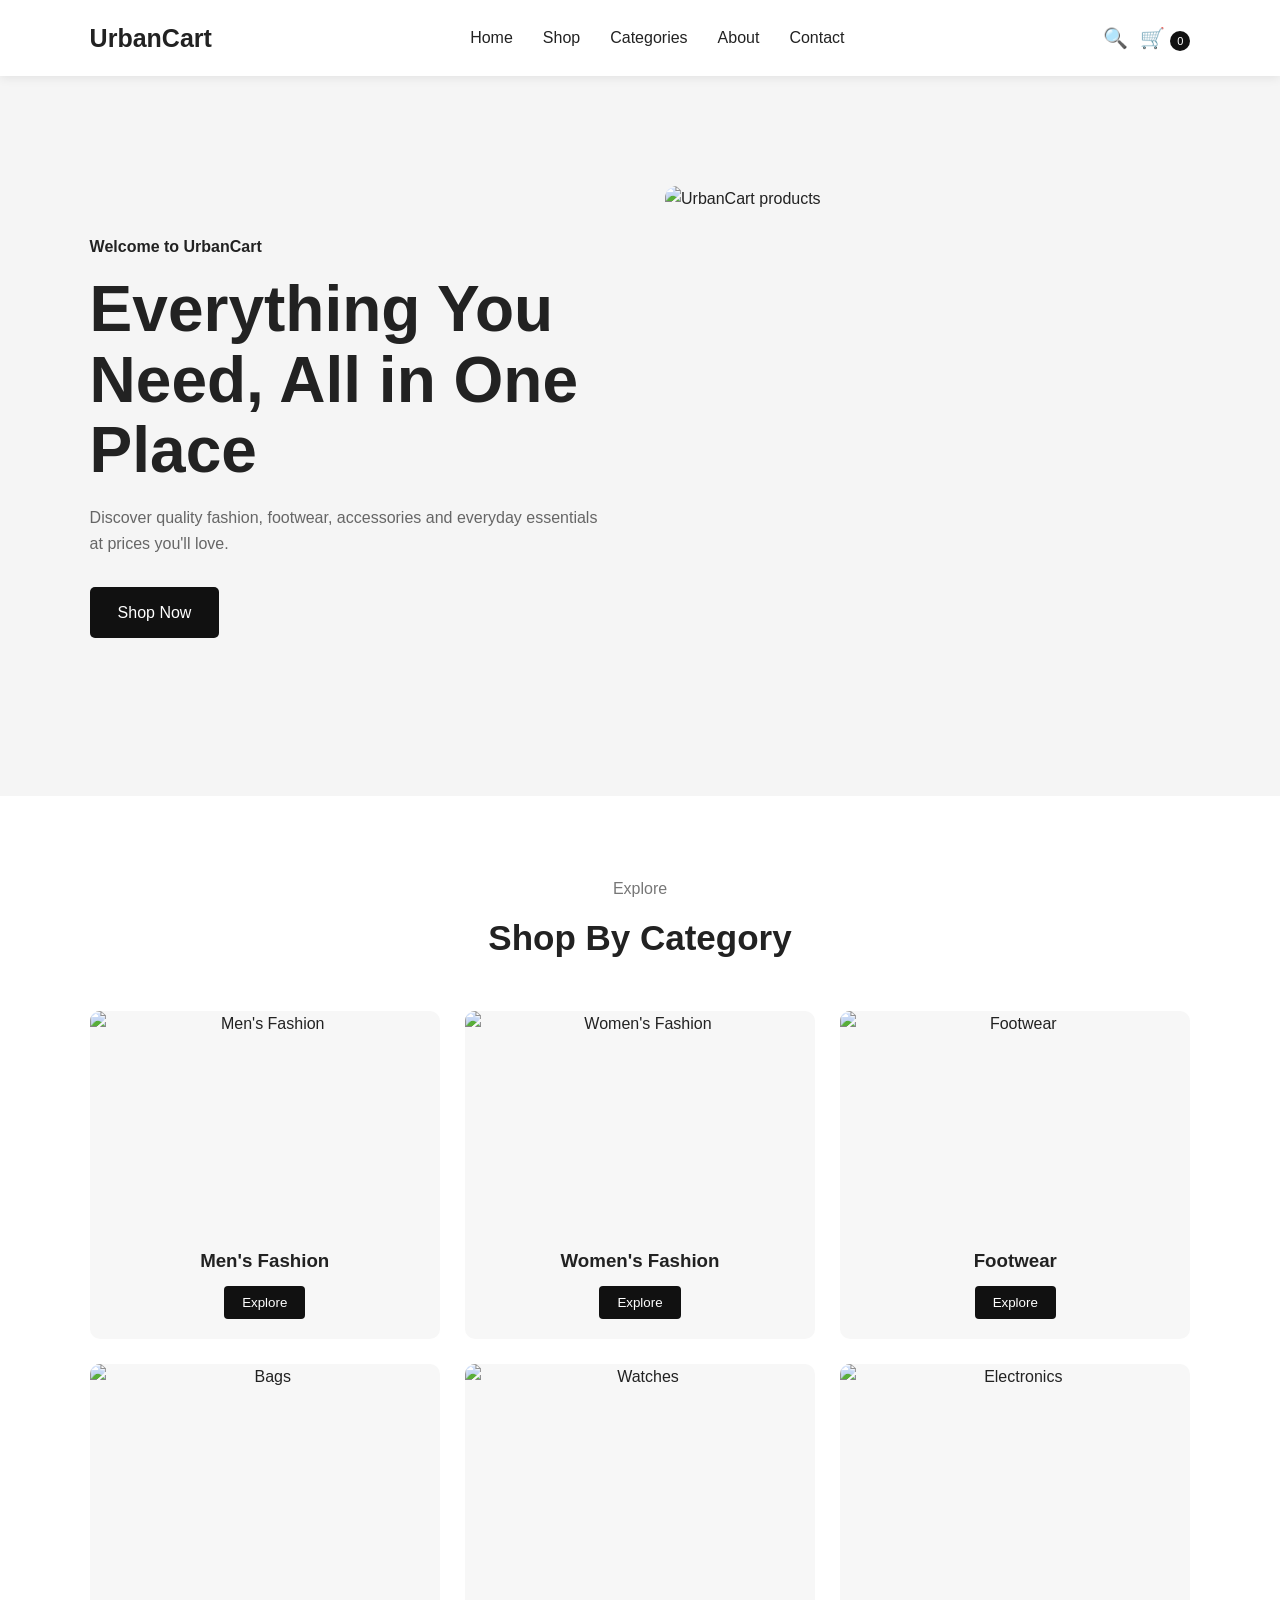
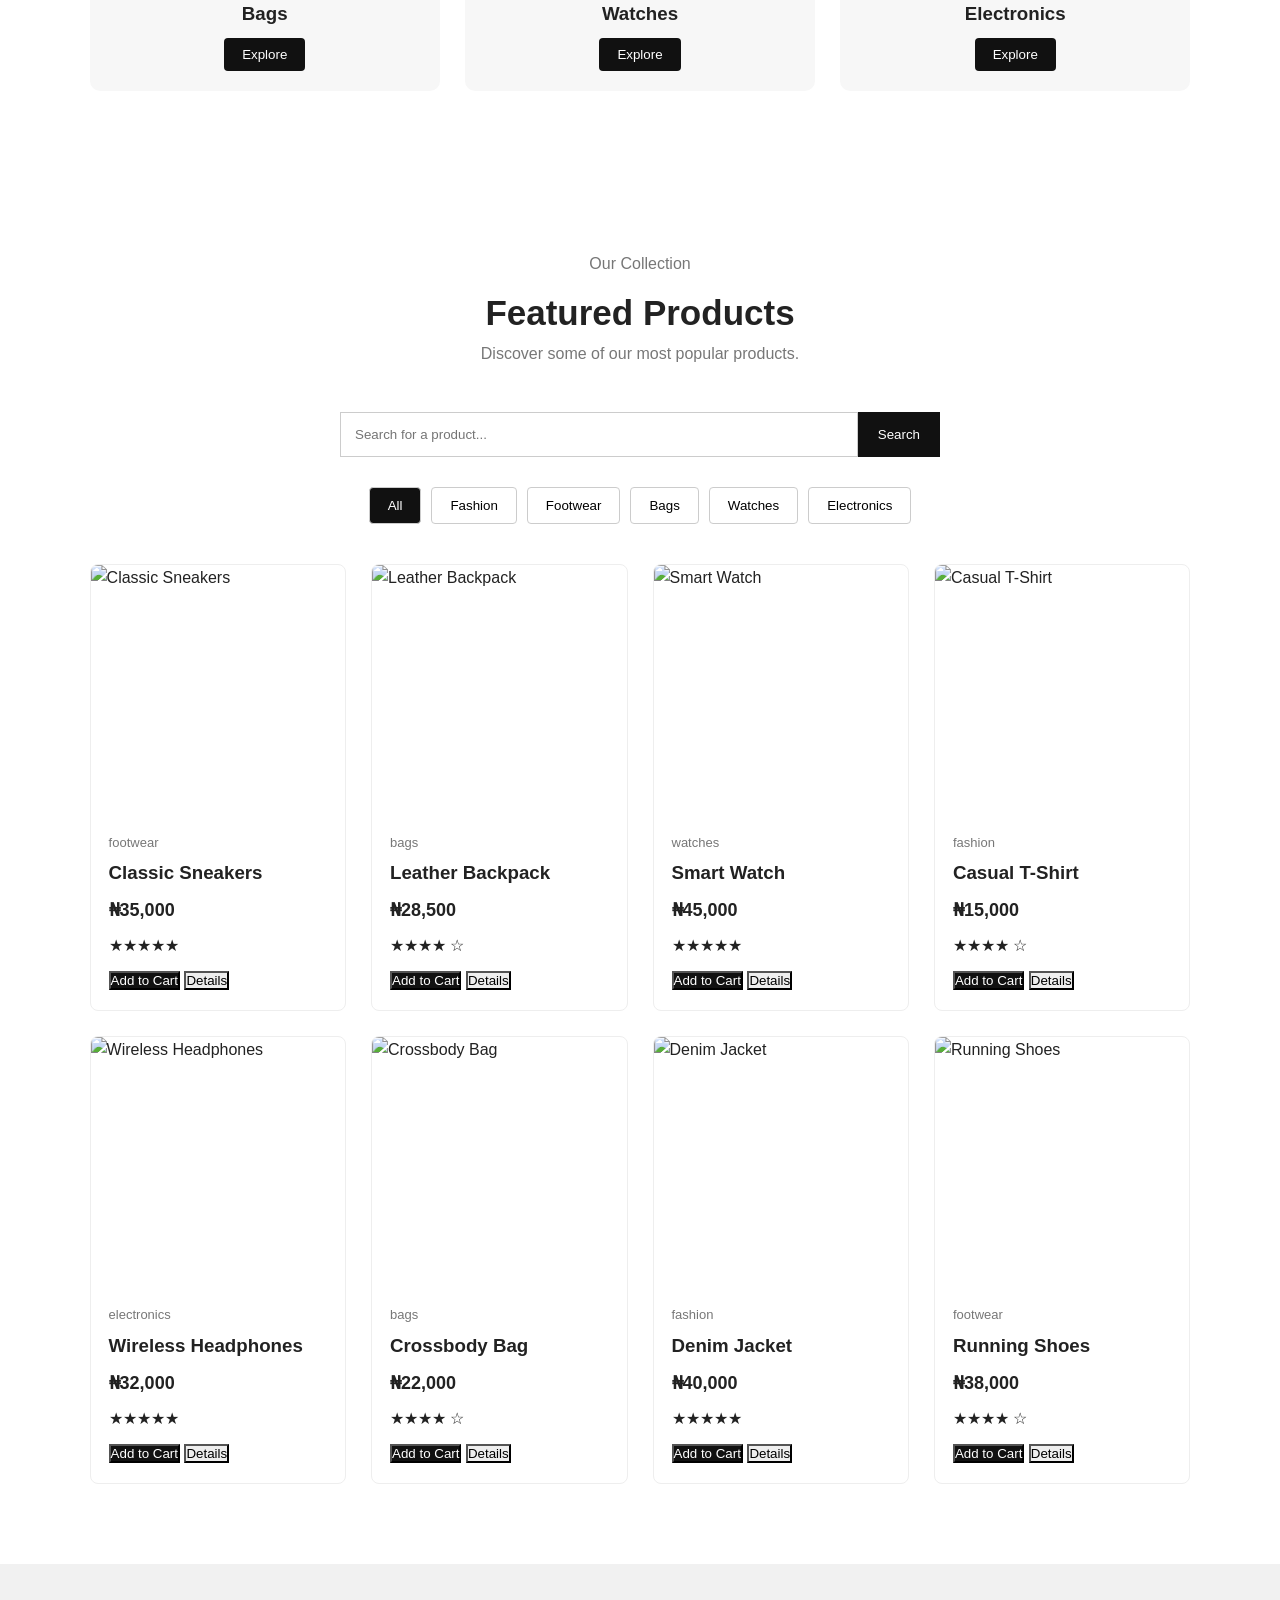
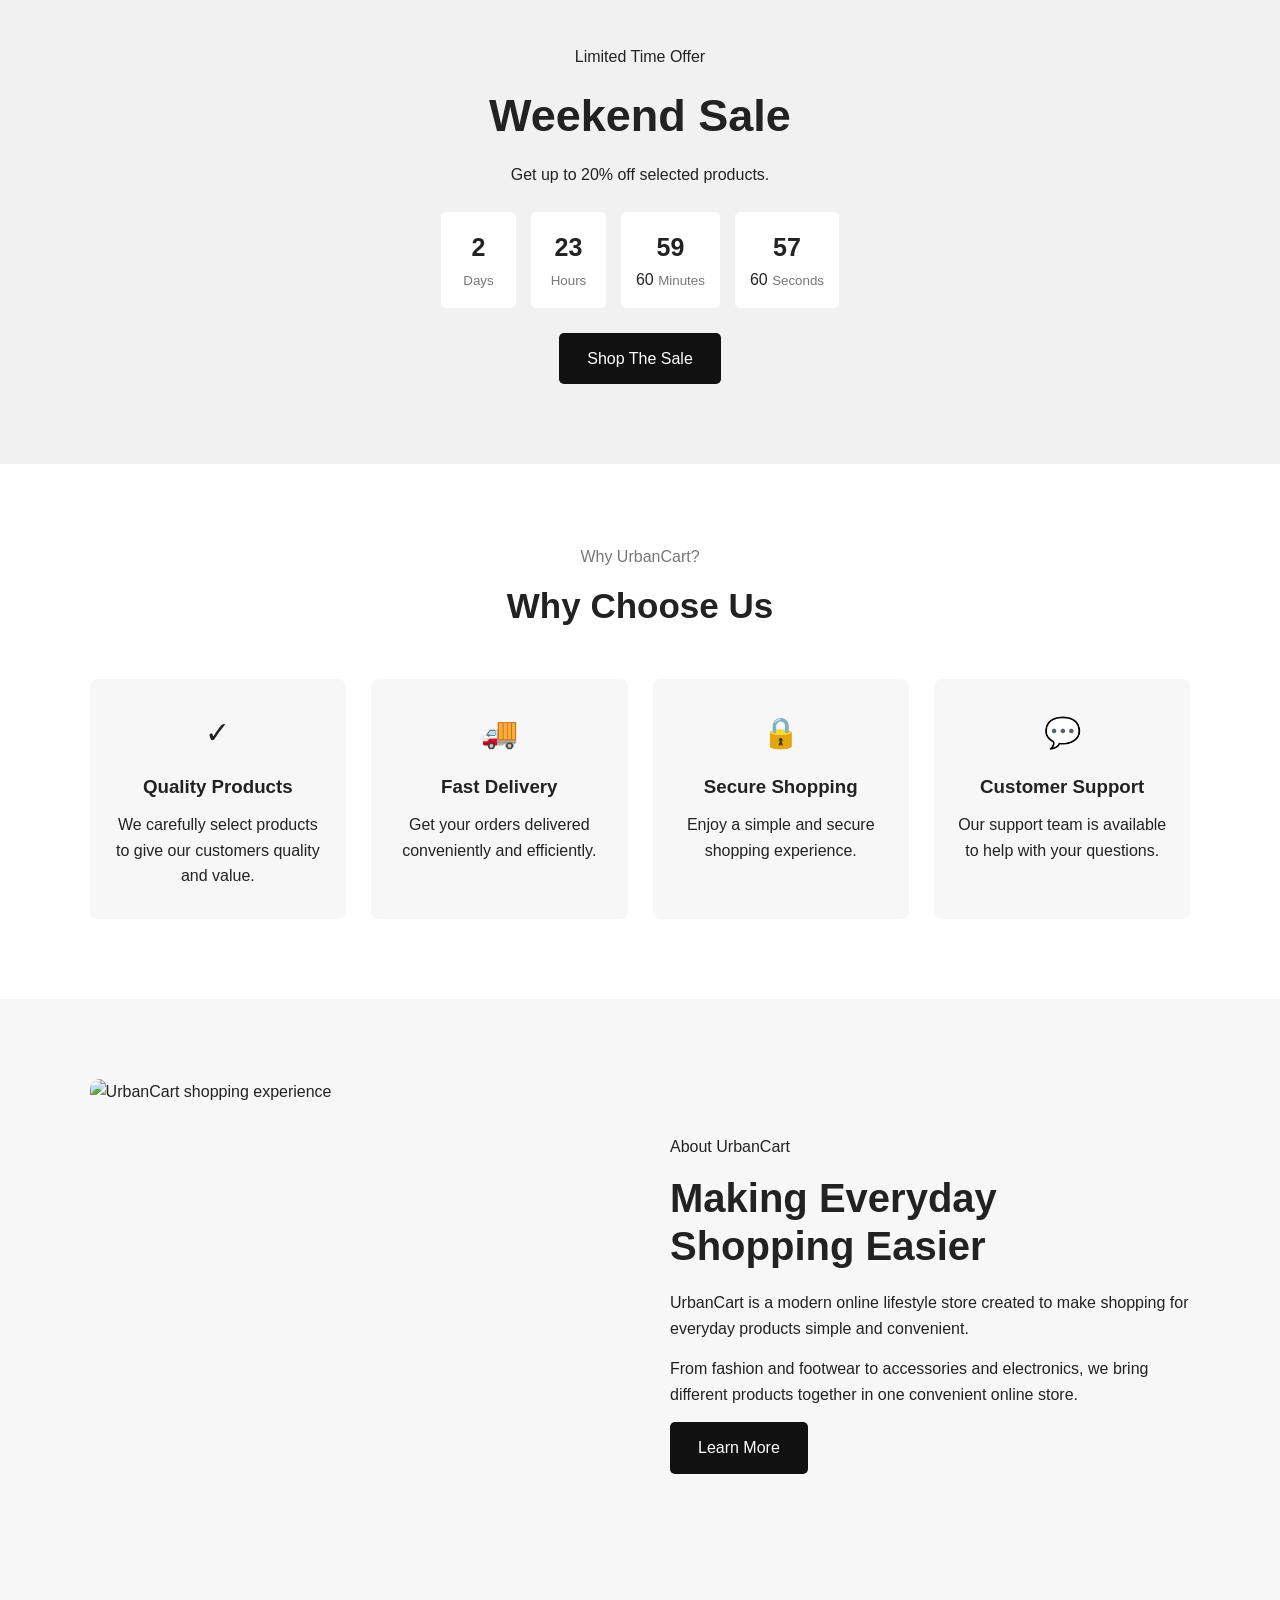
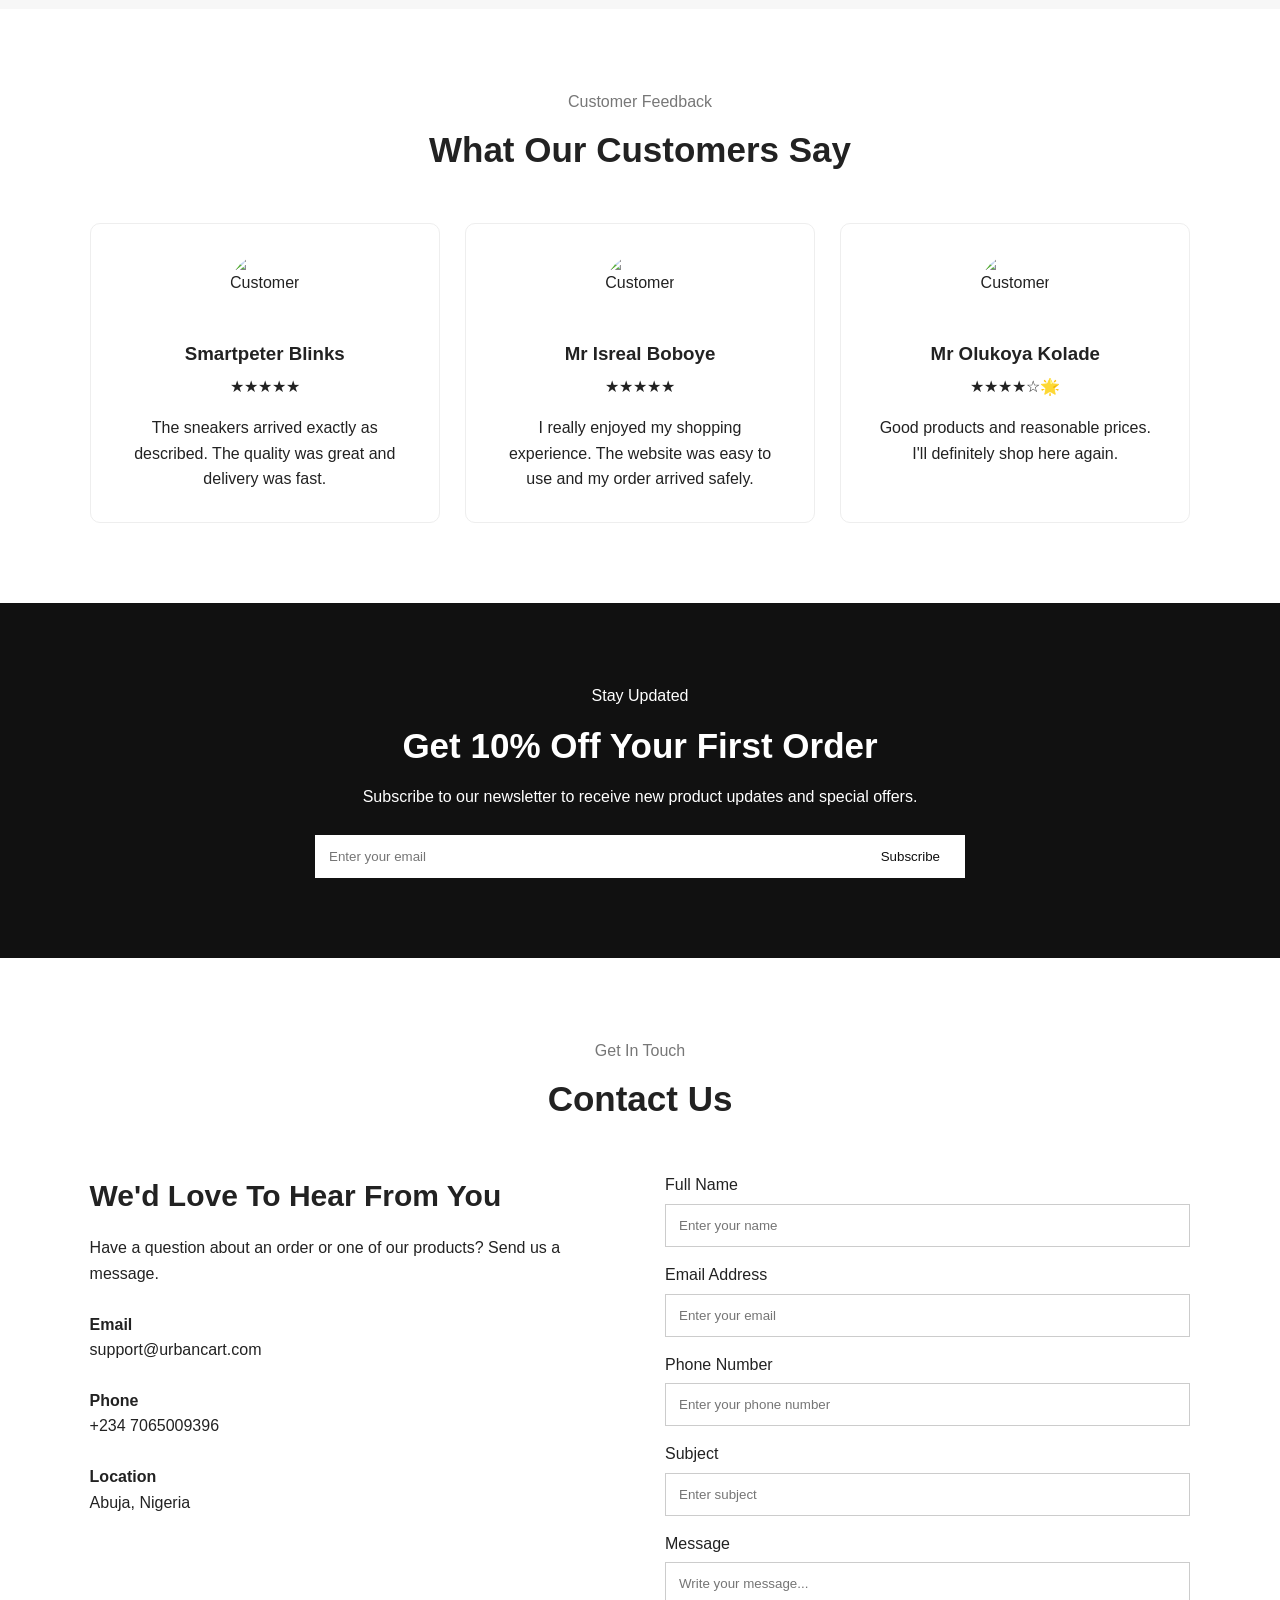
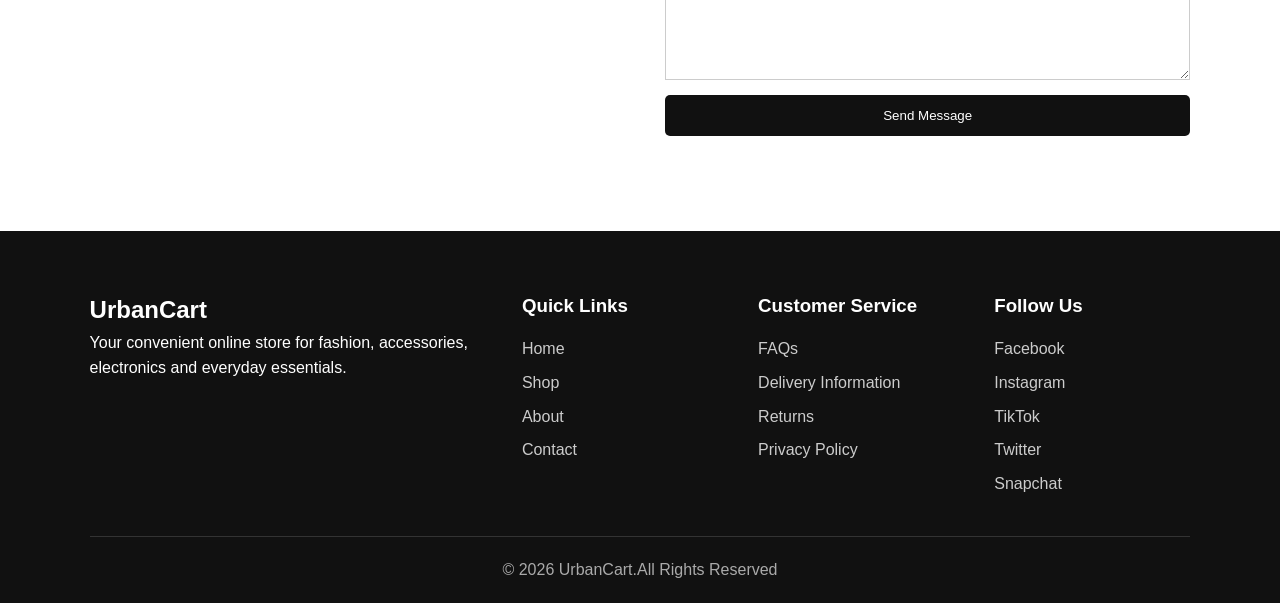
==== index.html @ 4fd143a0 "Rename bug.html to index.html" ====
<!DOCTYPE html>
<html lang="en">
<head>
    <meta charset="UTF-8">
    <meta name="viewport" content="width=device-width, initial-scale=1.0">

    <title>UrbanCart | Online Store</title>
    <link rel="stylesheet" href="bug.css">
</head>

<body>

    <!-- ================= NAVBAR ================= -->
    <header>
        <nav class="navbar">

            <div class="logo">
                <a href="#">UrbanCart</a>
            </div>

            <button class="menu-btn" id="menuBtn">
                ☰
            </button>

            <ul class="navlinks" id="navlinks">
                <li><a href="#home">Home</a></li>
                <li><a href="#shop">Shop</a></li>
                <li><a href="#categories">Categories</a></li>
                <li><a href="#about">About</a></li>
                <li><a href="#contact">Contact</a></li>
            </ul>

            <div class="nav-actions">
                <button id="searchBtn">🔍</button>

                <button id="cartBtn">
                    🛒
                    <span id="cartCount">0</span>
                </button>
            </div>

        </nav>
    </header>


    <main>

        <!-- ================= HERO SECTION ================= -->
        <section class="hero" id="home">

            <div class="hero-content">

                <p class="hero-subtitle">
                    Welcome to UrbanCart
                </p>

                <h1>
                    Everything You Need,
                    All in One Place
                </h1>

                <p>
                    Discover quality fashion, footwear, accessories
                    and everyday essentials at prices you'll love.
                </p>

                <a href="#shop" class="btn">
                    Shop Now
                </a>

            </div>

            <div class="hero-image">
                <img src="images/hero.jpg" alt="UrbanCart products">
            </div>

        </section>


        <!-- ================= CATEGORIES ================= -->
        <section class="categories" id="categories">

            <div class="section-heading">
                <p>Explore</p>
                <h2>Shop By Category</h2>
            </div>

            <div class="category-container">

                <article class="category-card">
                    <img src="images/mens-fashion.jpg" alt="Men's Fashion">
                    <h3>Men's Fashion</h3>
                    <button class="category-btn" data-category="fashion">
                        Explore
                    </button>
                </article>

                <article class="category-card">
                    <img src="images/womens-fashion.jpg" alt="Women's Fashion">
                    <h3>Women's Fashion</h3>
                    <button class="category-btn" data-category="fashion">
                        Explore
                    </button>
                </article>

                <article class="category-card">
                    <img src="images/shoes.jpg" alt="Footwear">
                    <h3>Footwear</h3>
                    <button class="category-btn" data-category="footwear">
                        Explore
                    </button>
                </article>

                <article class="category-card">
                    <img src="images/bags.jpg" alt="Bags">
                    <h3>Bags</h3>
                    <button class="category-btn" data-category="bags">
                        Explore
                    </button>
                </article>

                <article class="category-card">
                    <img src="images/watches.jpg" alt="Watches">
                    <h3>Watches</h3>
                    <button class="category-btn" data-category="watches">
                        Explore
                    </button>
                </article>

                <article class="category-card">
                    <img src="images/electronics.jpg" alt="Electronics">
                    <h3>Electronics</h3>
                    <button class="category-btn" data-category="electronics">
                        Explore
                    </button>
                </article>

            </div>

        </section>


        <!-- ================= FEATURED PRODUCTS ================= -->
        <section class="products" id="shop">

            <div class="section-heading">

                <p>Our Collection</p>

                <h2>Featured Products</h2>

                <p>
                    Discover some of our most popular products.
                </p>

            </div>


            <!-- SEARCH -->
            <div class="search-container">

                <input
                    type="search"
                    id="searchInput"
                    placeholder="Search for a product..."
                >

                <button id="searchProductBtn">
                    Search
                </button>

            </div>


            <!-- FILTER BUTTONS -->
            <div class="filter-buttons">

                <button class="filter-btn active" data-category="all">
                    All
                </button>

                <button class="filter-btn" data-category="fashion">
                    Fashion
                </button>

                <button class="filter-btn" data-category="footwear">
                    Footwear
                </button>

                <button class="filter-btn" data-category="bags">
                    Bags
                </button>

                <button class="filter-btn" data-category="watches">
                    Watches
                </button>

                <button class="filter-btn" data-category="electronics">
                    Electronics
                </button>

            </div>


            <!-- PRODUCTS WILL BE GENERATED BY JAVASCRIPT -->
            <div class="product-container" id="productContainer">

                <!-- JavaScript will insert product cards here -->

            </div>

            <p id="noProducts" class="no-products">
                No products found.
            </p>

        </section>


        <!-- ================= SPECIAL OFFER ================= -->
        <section class="special-offer">

            <div class="offer-content">

                <p>Limited Time Offer</p>

                <h2>
                    Weekend Sale
                </h2>

                <p>
                    Get up to 20% off selected products.
                </p>

                <div class="countdown" id="countdown">

                    <div>
                        <span id="days">7</span>
                        <small>Days</small>
                    </div>

                    <div>
                        <span id="hours">24</span>
                        <small>Hours</small>
                    </div>

                    <div>
                        <span id="minutes"></span>60</span>
                        <small>Minutes</small>
                    </div>

                    <div>
                        <span id="seconds"></span>60</span>
                        <small>Seconds</small>
                    </div>

                </div>

                <a href="#shop" class="btn">
                    Shop The Sale
                </a>

            </div>

        </section>


        <!-- ================= WHY CHOOSE US ================= -->
        <section class="features">

            <div class="section-heading">

                <p>Why UrbanCart?</p>

                <h2>
                    Why Choose Us
                </h2>

            </div>


            <div class="feature-container">

                <article class="feature">

                    <div class="feature-icon">
                        ✓
                    </div>

                    <h3>Quality Products</h3>

                    <p>
                        We carefully select products to give
                        our customers quality and value.
                    </p>

                </article>


                <article class="feature">

                    <div class="feature-icon">
                        🚚
                    </div>

                    <h3>Fast Delivery</h3>

                    <p>
                        Get your orders delivered conveniently
                        and efficiently.
                    </p>

                </article>


                <article class="feature">

                    <div class="feature-icon">
                        🔒
                    </div>

                    <h3>Secure Shopping</h3>

                    <p>
                        Enjoy a simple and secure shopping
                        experience.
                    </p>

                </article>


                <article class="feature">

                    <div class="feature-icon">
                        💬
                    </div>

                    <h3>Customer Support</h3>

                    <p>
                        Our support team is available to help
                        with your questions.
                    </p>

                </article>

            </div>

        </section>


        <!-- ================= ABOUT ================= -->
        <section class="about" id="about">

            <div class="about-image">

                <img
                    src="images/about.jpg"
                    alt="UrbanCart shopping experience"
                >

            </div>


            <div class="about-content">

                <p>About UrbanCart</p>

                <h2>
                    Making Everyday Shopping Easier
                </h2>

                <p>
                    UrbanCart is a modern online lifestyle store
                    created to make shopping for everyday products
                    simple and convenient.
                </p>

                <p>
                    From fashion and footwear to accessories
                    and electronics, we bring different products
                    together in one convenient online store.
                </p>

                <a href="#contact" class="btn">
                    Learn More
                </a>

            </div>

        </section>


        <!-- ================= CUSTOMER REVIEWS ================= -->
        <section class="reviews">

            <div class="section-heading">

                <p>Customer Feedback</p>

                <h2>
                    What Our Customers Say
                </h2>

            </div>


            <div class="review-container">

                <article class="review-card">

                    <img
                        src="images/customer1.jpg"
                        alt="Customer"
                    >

                    <h3>Smartpeter Blinks</h3>

                    <div class="rating">
                        ★★★★★
                    </div>

                    <p>
                        The sneakers arrived exactly as described.
                        The quality was great and delivery was fast.
                    </p>

                </article>


                <article class="review-card">

                    <img
                        src="images/customer2.jpg"
                        alt="Customer"
                    >

                    <h3>Mr Isreal Boboye</h3>

                    <div class="rating">
                        ★★★★★
                    </div>

                    <p>
                        I really enjoyed my shopping experience.
                        The website was easy to use and my order
                        arrived safely.
                    </p>

                </article>


                <article class="review-card">

                    <img
                        src="images/customer3.jpg"
                        alt="Customer"
                    >

                    <h3>Mr Olukoya Kolade</h3>

                    <div class="rating">
                        ★★★★☆🌟
                    </div>

                    <p>
                        Good products and reasonable prices.
                        I'll definitely shop here again.
                    </p>

                </article>

            </div>

        </section>


        <!-- ================= NEWSLETTER ================= -->
        <section class="newsletter">

            <div class="newsletter-content">

                <p>Stay Updated</p>

                <h2>
                    Get 10% Off Your First Order
                </h2>

                <p>
                    Subscribe to our newsletter to receive
                    new product updates and special offers.
                </p>


                <form id="newsletterForm">

                    <input
                        type="email"
                        id="newsletterEmail"
                        placeholder="Enter your email"
                    >

                    <button type="submit">
                        Subscribe
                    </button>

                </form>

                <p id="newsletterMessage"></p>

            </div>

        </section>


        <!-- ================= CONTACT ================= -->
        <section class="contact" id="contact">

            <div class="section-heading">

                <p>Get In Touch</p>

                <h2>
                    Contact Us
                </h2>

            </div>


            <div class="contact-container">

                <div class="contact-info">

                    <h3>
                        We'd Love To Hear From You
                    </h3>

                    <p>
                        Have a question about an order or one
                        of our products? Send us a message.
                    </p>


                    <div class="contact-item">

                        <h4>Email</h4>

                        <p>
                            support@urbancart.com
                        </p>

                    </div>


                    <div class="contact-item">

                        <h4>Phone</h4>

                        <p>
                            +234 7065009396
                        </p>

                    </div>


                    <div class="contact-item">

                        <h4>Location</h4>

                        <p>
                            Abuja, Nigeria
                        </p>

                    </div>

                </div>


                <form class="contact-form" id="contactForm">

                    <div class="form-group">

                        <label for="name">
                            Full Name
                        </label>

                        <input
                            type="text"
                            id="name"
                            name="name"
                            placeholder="Enter your name"
                        >

                    </div>


                    <div class="form-group">

                        <label for="email">
                            Email Address
                        </label>

                        <input
                            type="email"
                            id="email"
                            name="email"
                            placeholder="Enter your email"
                        >

                    </div>


                    <div class="form-group">

                        <label for="phone">
                            Phone Number
                        </label>

                        <input
                            type="tel"
                            id="phone"
                            name="phone"
                            placeholder="Enter your phone number"
                        >

                    </div>


                    <div class="form-group">

                        <label for="subject">
                            Subject
                        </label>

                        <input
                            type="text"
                            id="subject"
                            name="subject"
                            placeholder="Enter subject"
                        >

                    </div>


                    <div class="form-group">

                        <label for="message">
                            Message
                        </label>

                        <textarea
                            id="message"
                            name="message"
                            rows="6"
                            placeholder="Write your message..."
                        ></textarea>

                    </div>


                    <button type="submit" class="btn">
                        Send Message
                    </button>

                    <p id="formMessage"></p>

                </form>

            </div>

        </section>

    </main>


    <!-- ================= SHOPPING CART ================= -->
    <aside class="cart" id="cart">

        <div class="cart-header">

            <h2>
                Your Cart
            </h2>

            <button id="closeCart">
                ✕
            </button>

        </div>


        <div class="cart-items" id="cartItems">

            <!-- JavaScript will add cart items here -->

        </div>


        <div class="cart-summary">

            <div class="summary-row">

                <span>
                    Subtotal
                </span>

                <span id="cartSubtotal">
                    ₦0
                </span>

            </div>


            <div class="summary-row">

                <span>
                    Delivery
                </span>

                <span id="deliveryFee">
                    ₦0
                </span>

            </div>


            <div class="summary-row total">

                <span>
                    Total
                </span>

                <span id="cartTotal">
                    ₦0
                </span>

            </div>


            <button class="checkout-btn" id="checkoutBtn">
                Checkout
            </button>

        </div>

    </aside>


    <!-- ================= FOOTER ================= -->
    <footer>

        <div class="footer-container">

            <div class="footer-column">

                <h2>
                    UrbanCart
                </h2>

                <p>
                    Your convenient online store for fashion,
                    accessories, electronics and everyday essentials.
                </p>

            </div>


            <div class="footer-column">

                <h3>
                    Quick Links
                </h3>

                <ul>

                    <li>
                        <a href="#home">Home</a>
                    </li>

                    <li>
                        <a href="#shop">Shop</a>
                    </li>

                    <li>
                        <a href="#about">About</a>
                    </li>

                    <li>
                        <a href="#contact">Contact</a>
                    </li>

                </ul>

            </div>


            <div class="footer-column">

                <h3>
                    Customer Service
                </h3>

                <ul>

                    <li>
                        <a href="#">FAQs</a>
                    </li>

                    <li>
                        <a href="#">Delivery Information</a>
                    </li>

                    <li>
                        <a href="#">Returns</a>
                    </li>

                    <li>
                        <a href="#">Privacy Policy</a>
                    </li>

                </ul>

            </div>


            <div class="footer-column">
              <h3>Follow Us</h3>
              <div class="social-links">
                <a href="#">Facebook</a>
                <a href="#">Instagram</a>
                <a href="#">TikTok</a>
                <a href="#">Twitter</a>
                <a href="#">Snapchat</a>
                
              </div>
            </div>
            </div>
            <div class="footer-bottom">
              <p>© 2026 UrbanCart.All Rights Reserved</p>
            </div>
            </footer>
            <script src="bug.js"></script>
            </body>
            </html>
---- bug.css ----
/* =========================
   GENERAL STYLES
========================= */

* {
    margin: 0;
    padding: 0;
    box-sizing: border-box;
}

html {
    scroll-behavior: smooth;
}

body {
    font-family: Arial, sans-serif;
    color: #222;
    background: #fff;
    line-height: 1.6;
}

img {
    width: 100%;
    display: block;
    object-fit: cover;
}

a {
    text-decoration: none;
    color: inherit;
}

button {
    cursor: pointer;
}

section {
    padding: 80px 7%;
}

.section-heading {
    text-align: center;
    margin-bottom: 45px;
}

.section-heading p {
    color: #777;
    margin-bottom: 8px;
}

.section-heading h2 {
    font-size: 35px;
}

.btn {
    display: inline-block;
    padding: 13px 28px;
    background: #111;
    color: white;
    border-radius: 5px;
    transition: 0.3s;
}

.btn:hover {
    background: #444;
}


/* =========================
   NAVBAR
========================= */

.navbar {
    position: sticky;
    top: 0;
    z-index: 1000;

    display: flex;
    align-items: center;
    justify-content: space-between;

    padding: 18px 7%;
    background: white;
    box-shadow: 0 2px 10px rgba(0, 0, 0, 0.08);
}

.logo a {
    font-size: 25px;
    font-weight: bold;
}

.navlinks {
    display: flex;
    gap: 30px;
    list-style: none;
}

.navlinks a {
    font-weight: 500;
    transition: 0.3s;
}

.navlinks a:hover {
    color: #777;
}

.nav-actions {
    display: flex;
    gap: 12px;
}

.nav-actions button,
.menu-btn {
    border: none;
    background: transparent;
    font-size: 20px;
}

#cartCount {
    display: inline-flex;
    align-items: center;
    justify-content: center;

    width: 20px;
    height: 20px;

    border-radius: 50%;
    background: #111;
    color: white;
    font-size: 11px;
}

.menu-btn {
    display: none;
}


/* =========================
   HERO
========================= */

.hero {
    min-height: 80vh;

    display: grid;
    grid-template-columns: 1fr 1fr;
    align-items: center;
    gap: 50px;

    background: #f5f5f5;
}

.hero-content h1 {
    font-size: clamp(40px, 5vw, 65px);
    line-height: 1.1;
    margin: 15px 0 20px;
}

.hero-content > p:not(.hero-subtitle) {
    max-width: 550px;
    margin-bottom: 30px;
    color: #666;
}

.hero-subtitle {
    font-weight: bold;
}

.hero-image img {
    height: 500px;
    border-radius: 12px;
}


/* =========================
   CATEGORIES
========================= */

.category-container {
    display: grid;
    grid-template-columns: repeat(3, 1fr);
    gap: 25px;
}

.category-card {
    overflow: hidden;
    text-align: center;
    border-radius: 10px;
    background: #f7f7f7;
    padding-bottom: 20px;
}

.category-card img {
    height: 220px;
}

.category-card h3 {
    margin: 15px 0 10px;
}

.category-btn {
    border: none;
    background: #111;
    color: white;
    padding: 9px 18px;
    border-radius: 4px;
}


/* =========================
   SEARCH
========================= */

.search-container {
    display: flex;
    justify-content: center;
    max-width: 600px;
    margin: 0 auto 30px;
}

.search-container input {
    flex: 1;
    padding: 14px;
    border: 1px solid #ccc;
    outline: none;
}

.search-container button {
    padding: 14px 20px;
    border: none;
    background: #111;
    color: white;
}


/* =========================
   FILTER BUTTONS
========================= */

.filter-buttons {
    display: flex;
    justify-content: center;
    flex-wrap: wrap;
    gap: 10px;
    margin-bottom: 40px;
}

.filter-btn {
    padding: 10px 18px;
    border: 1px solid #ccc;
    background: white;
    border-radius: 4px;
}

.filter-btn.active,
.filter-btn:hover {
    background: #111;
    color: white;
}


/* =========================
   PRODUCTS
========================= */

.product-container {
    display: grid;
    grid-template-columns: repeat(4, 1fr);
    gap: 25px;
}

.product-card {
    border: 1px solid #eee;
    border-radius: 8px;
    overflow: hidden;
    background: white;
    transition: 0.3s;
}

.product-card:hover {
    transform: translateY(-5px);
    box-shadow: 0 8px 25px rgba(0, 0, 0, 0.08);
}

.product-card img {
    height: 250px;
}

.product-info {
    padding: 18px;
}

.product-category {
    color: #777;
    font-size: 13px;
}

.product-info h3 {
    margin: 5px 0;
}

.product-price {
    font-weight: bold;
    font-size: 18px;
    margin: 8px 0;
}

.rating {
    margin: 8px 0;
}

.product-buttons {
    display: flex;
    gap: 8px;
}

.product-buttons button {
    flex: 1;
    padding: 10px;
    border: none;
    border-radius: 4px;
}

.add-cart {
    background: #111;
    color: white;
}

.view-details {
    background: #eee;
}

.no-products {
    display: none;
    text-align: center;
    margin-top: 30px;
}


/* =========================
   SPECIAL OFFER
========================= */

.special-offer {
    text-align: center;
    background: #f1f1f1;
}

.offer-content h2 {
    font-size: 45px;
    margin: 10px 0;
}

.countdown {
    display: flex;
    justify-content: center;
    gap: 15px;
    margin: 25px 0;
}

.countdown div {
    background: white;
    padding: 15px;
    min-width: 75px;
    border-radius: 5px;
}

.countdown span {
    display: block;
    font-size: 25px;
    font-weight: bold;
}

.countdown small {
    color: #777;
}


/* =========================
   FEATURES
========================= */

.feature-container {
    display: grid;
    grid-template-columns: repeat(4, 1fr);
    gap: 25px;
}

.feature {
    text-align: center;
    padding: 30px 20px;
    background: #f7f7f7;
    border-radius: 8px;
}

.feature-icon {
    font-size: 30px;
    margin-bottom: 15px;
}

.feature h3 {
    margin-bottom: 10px;
}


/* =========================
   ABOUT
========================= */

.about {
    display: grid;
    grid-template-columns: 1fr 1fr;
    gap: 60px;
    align-items: center;
    background: #f7f7f7;
}

.about-image img {
    height: 450px;
    border-radius: 10px;
}

.about-content h2 {
    font-size: 40px;
    line-height: 1.2;
    margin: 10px 0 20px;
}

.about-content p {
    margin-bottom: 15px;
}


/* =========================
   REVIEWS
========================= */

.review-container {
    display: grid;
    grid-template-columns: repeat(3, 1fr);
    gap: 25px;
}

.review-card {
    text-align: center;
    padding: 30px;
    border: 1px solid #eee;
    border-radius: 10px;
}

.review-card img {
    width: 70px;
    height: 70px;
    border-radius: 50%;
    margin: 0 auto 15px;
}

.review-card .rating {
    margin: 5px 0 15px;
}


/* =========================
   NEWSLETTER
========================= */

.newsletter {
    text-align: center;
    background: #111;
    color: white;
}

.newsletter-content {
    max-width: 650px;
    margin: auto;
}

.newsletter h2 {
    font-size: 35px;
    margin: 10px 0;
}

.newsletter form {
    display: flex;
    margin-top: 25px;
}

.newsletter input {
    flex: 1;
    padding: 14px;
    border: none;
    outline: none;
}

.newsletter button {
    padding: 14px 25px;
    border: none;
    background: white;
    color: #111;
}


/* =========================
   CONTACT
========================= */

.contact-container {
    display: grid;
    grid-template-columns: 1fr 1fr;
    gap: 50px;
}

.contact-info h3 {
    font-size: 30px;
    margin-bottom: 15px;
}

.contact-item {
    margin-top: 25px;
}

.contact-form {
    display: flex;
    flex-direction: column;
    gap: 15px;
}

.form-group {
    display: flex;
    flex-direction: column;
    gap: 6px;
}

.form-group input,
.form-group textarea {
    padding: 13px;
    border: 1px solid #ccc;
    outline: none;
    font-family: inherit;
}

.contact-form .btn {
    border: none;
}


/* =========================
   CART
========================= */

.cart {
    position: fixed;
    top: 0;
    right: -450px;

    width: 420px;
    max-width: 100%;
    height: 100vh;

    background: white;
    z-index: 2000;

    padding: 25px;
    box-shadow: -5px 0 20px rgba(0, 0, 0, 0.15);

    display: flex;
    flex-direction: column;

    transition: 0.4s;
}

.cart.active {
    right: 0;
}

.cart-header {
    display: flex;
    justify-content: space-between;
    align-items: center;
    padding-bottom: 20px;
    border-bottom: 1px solid #eee;
}

.cart-header button {
    border: none;
    background: none;
    font-size: 20px;
}

.cart-items {
    flex: 1;
    overflow-y: auto;
    padding: 20px 0;
}

.cart-item {
    display: grid;
    grid-template-columns: 70px 1fr;
    gap: 12px;
    margin-bottom: 20px;
}

.cart-item img {
    width: 70px;
    height: 70px;
    border-radius: 5px;
}

.cart-item h4 {
    margin-bottom: 4px;
}

.quantity-controls {
    display: flex;
    align-items: center;
    gap: 10px;
    margin-top: 8px;
}

.quantity-controls button {
    border: 1px solid #ccc;
    background: white;
    width: 25px;
    height: 25px;
}

.remove-item {
    border: none;
    background: none;
    color: #777;
    margin-top: 5px;
}

.cart-summary {
    border-top: 1px solid #eee;
    padding-top: 20px;
}

.summary-row {
    display: flex;
    justify-content: space-between;
    margin-bottom: 12px;
}

.summary-row.total {
    font-size: 20px;
    font-weight: bold;
}

.checkout-btn {
    width: 100%;
    padding: 14px;
    border: none;
    background: #111;
    color: white;
    margin-top: 10px;
}


/* =========================
   FOOTER
========================= */

footer {
    background: #111;
    color: white;
    padding: 60px 7% 20px;
}

.footer-container {
    display: grid;
    grid-template-columns: 2fr 1fr 1fr 1fr;
    gap: 40px;
}

.footer-column h3 {
    margin-bottom: 15px;
}

.footer-column ul {
    list-style: none;
}

.footer-column li {
    margin-bottom: 8px;
}

.footer-column a {
    color: #ccc;
}

.footer-column a:hover {
    color: white;
}

.social-links {
    display: flex;
    flex-direction: column;
    gap: 8px;
}

.footer-bottom {
    text-align: center;
    border-top: 1px solid #333;
    margin-top: 40px;
    padding-top: 20px;
    color: #aaa;
}


/* =========================
   RESPONSIVE DESIGN
========================= */

@media (max-width: 1000px) {

    .product-container {
        grid-template-columns: repeat(3, 1fr);
    }

    .feature-container {
        grid-template-columns: repeat(2, 1fr);
    }

    .footer-container {
        grid-template-columns: repeat(2, 1fr);
    }
}


@media (max-width: 768px) {

    section {
        padding: 60px 5%;
    }

    /* Navbar */

    .navbar {
        padding: 15px 5%;
    }

    .menu-btn {
        display: block;
        order: 3;
    }

    .navlinks {
        position: absolute;
        top: 100%;
        left: 0;

        width: 100%;

        display: none;
        flex-direction: column;

        gap: 0;

        background: white;
        box-shadow: 0 5px 10px rgba(0, 0, 0, 0.08);
    }

    .navlinks.active {
        display: flex;
    }

    .navlinks li {
        text-align: center;
        padding: 15px;
        border-bottom: 1px solid #eee;
    }

    .nav-actions {
        margin-left: auto;
        margin-right: 15px;
    }


    /* Hero */

    .hero {
        grid-template-columns: 1fr;
        text-align: center;
    }

    .hero-content > p:not(.hero-subtitle) {
        margin-left: auto;
        margin-right: auto;
    }

    .hero-image img {
        height: 350px;
    }


    /* Categories */

    .category-container {
        grid-template-columns: repeat(2, 1fr);
    }


    /* Products */

    .product-container {
        grid-template-columns: repeat(2, 1fr);
    }


    /* About */

    .about {
        grid-template-columns: 1fr;
    }


    /* Reviews */

    .review-container {
        grid-template-columns: 1fr;
    }


    /* Contact */

    .contact-container {
        grid-template-columns: 1fr;
    }
}


@media (max-width: 500px) {

    .section-heading h2 {
        font-size: 28px;
    }

    .category-container {
        grid-template-columns: 1fr;
    }

    .product-container {
        grid-template-columns: 1fr;
    }

    .feature-container {
        grid-template-columns: 1fr;
    }

    .footer-container {
        grid-template-columns: 1fr;
    }

    .search-container {
        flex-direction: column;
    }

    .newsletter form {
        flex-direction: column;
        gap: 10px;
    }

    .countdown {
        gap: 5px;
    }

    .countdown div {
        min-width: 60px;
        padding: 10px 5px;
    }

    .cart {
        width: 100%;
    }
}
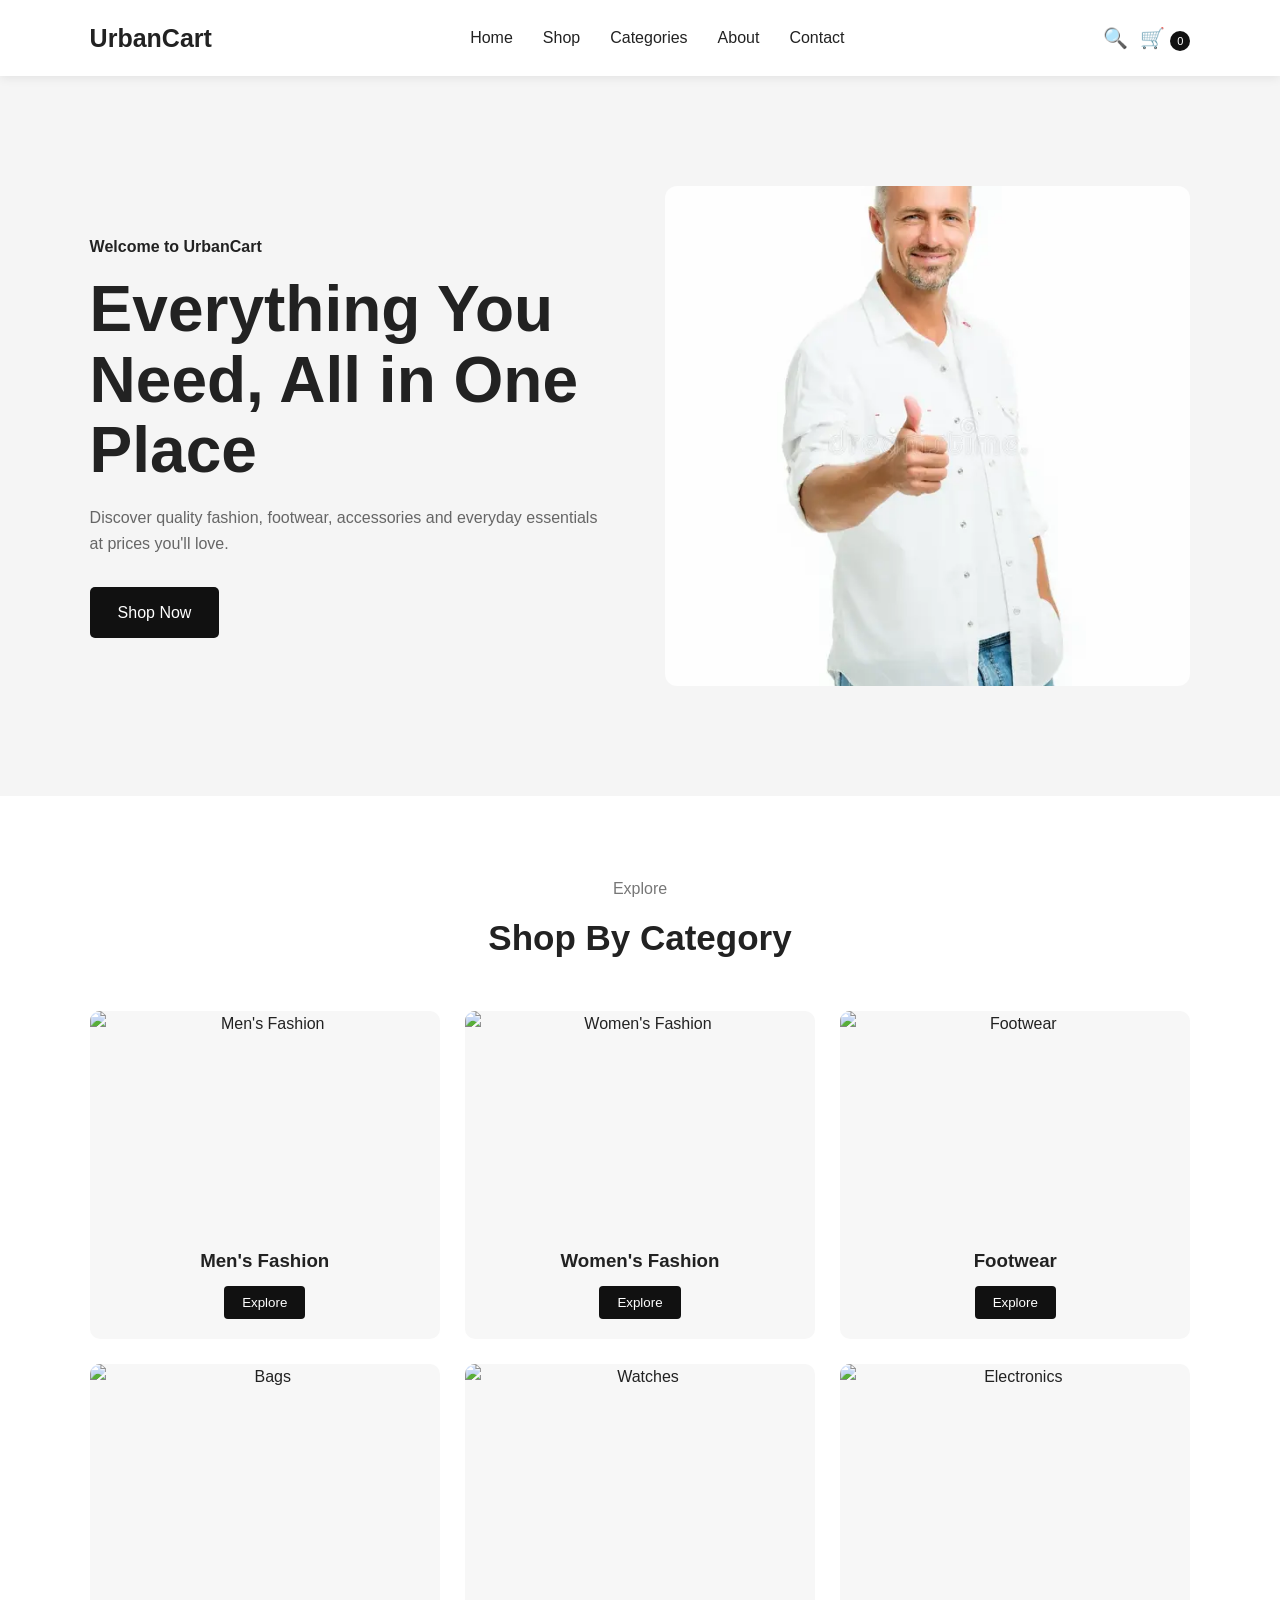
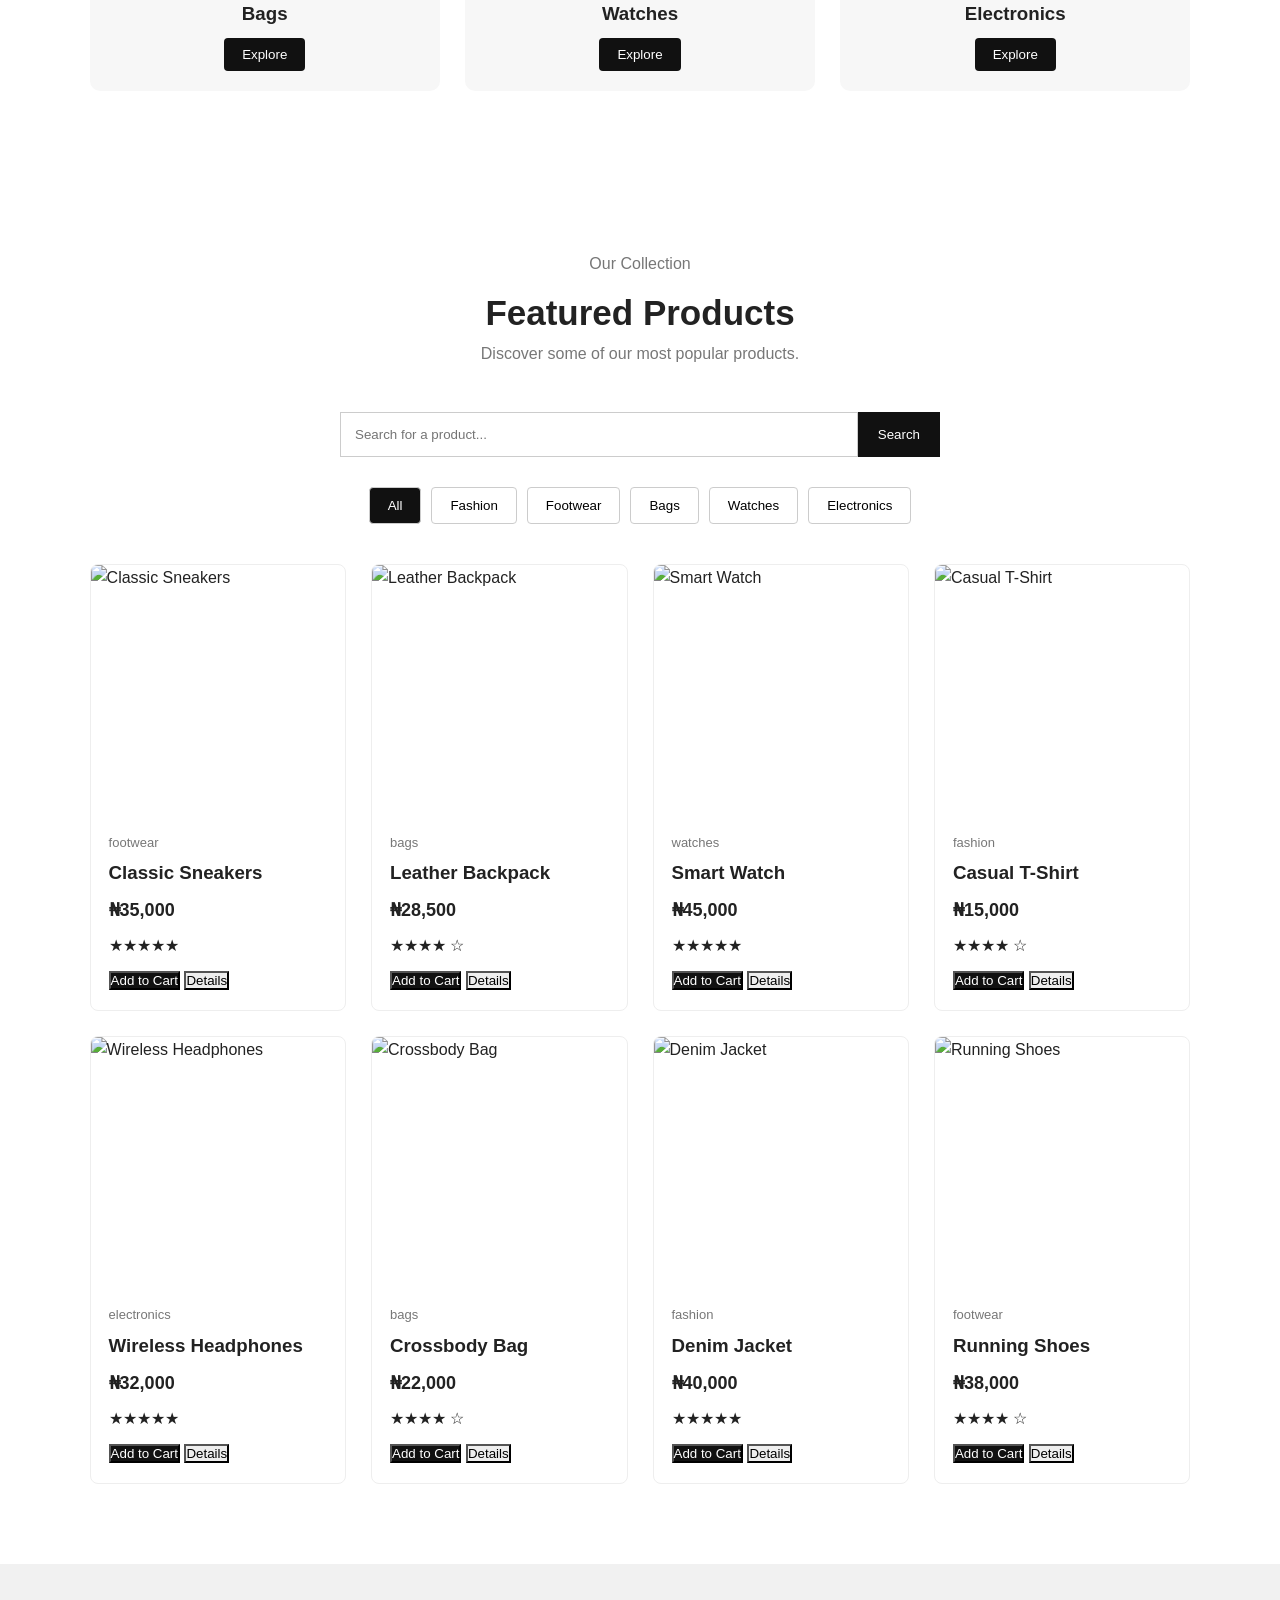
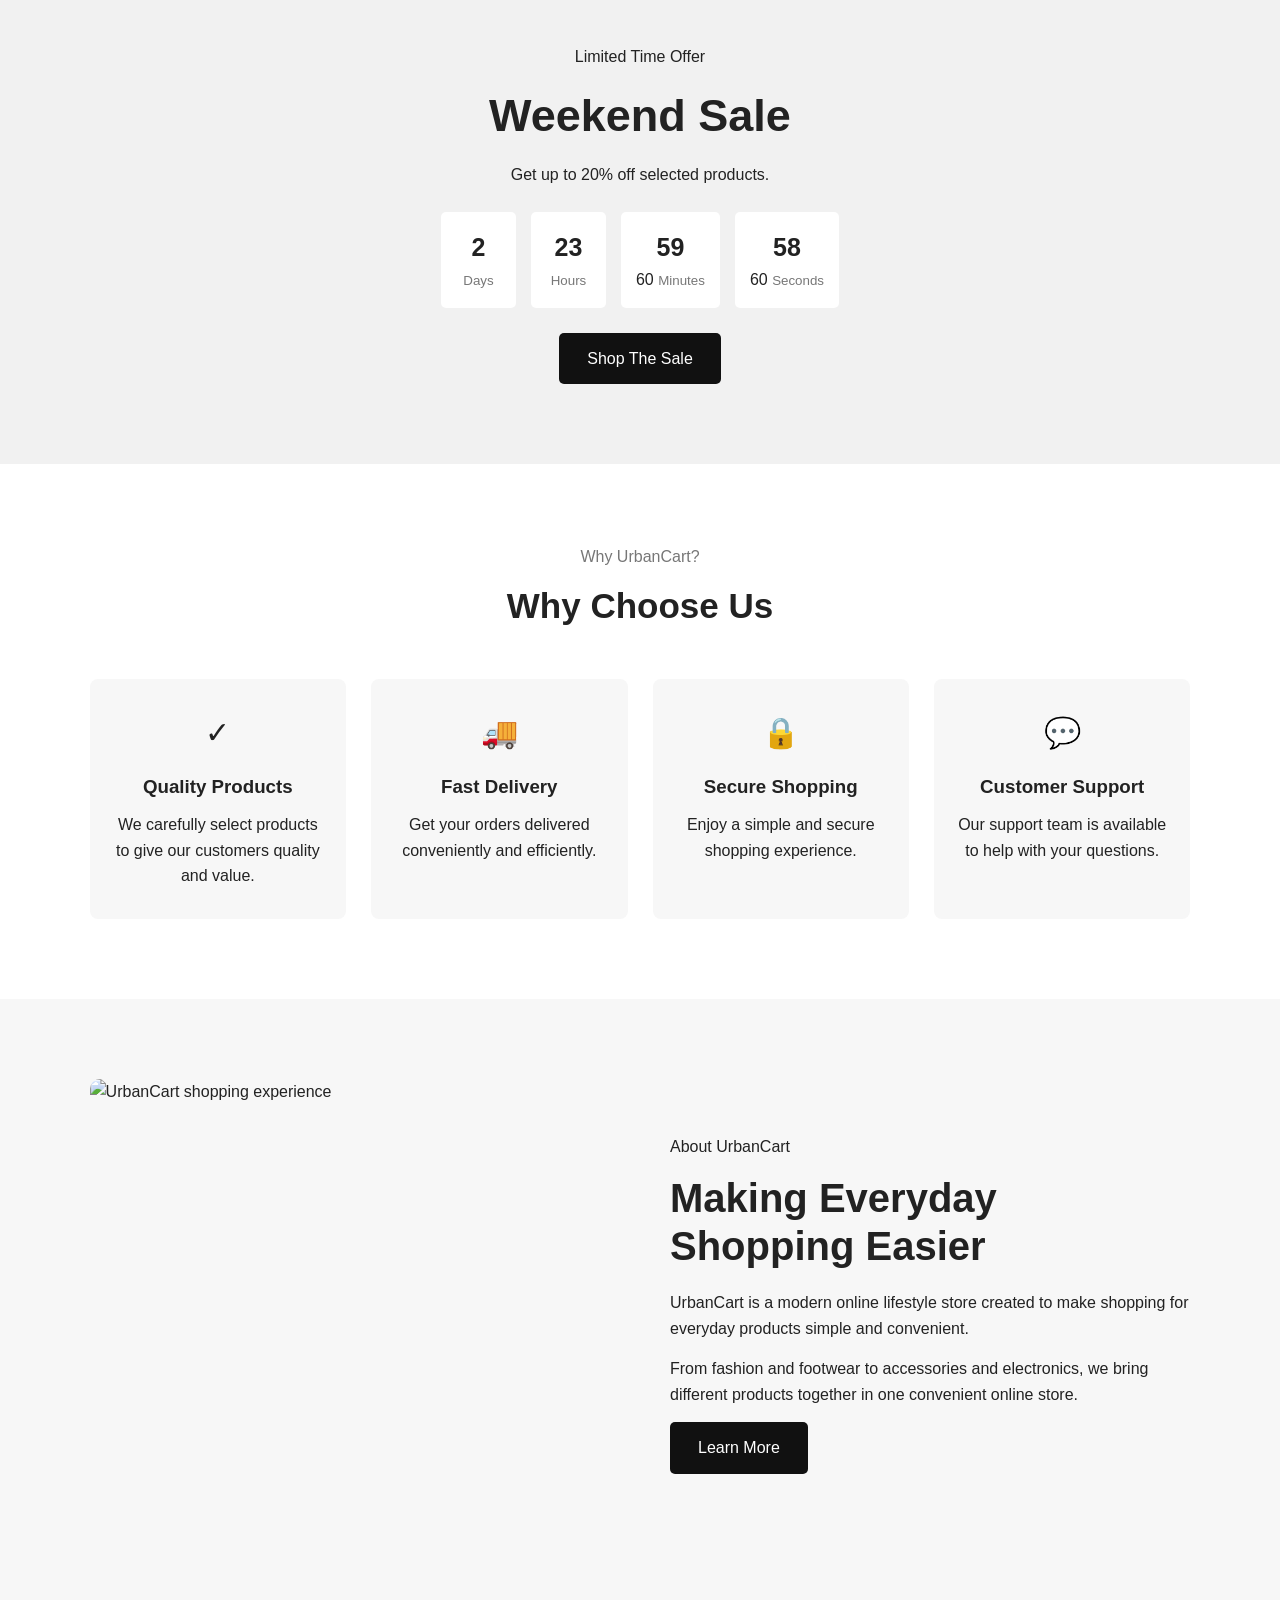
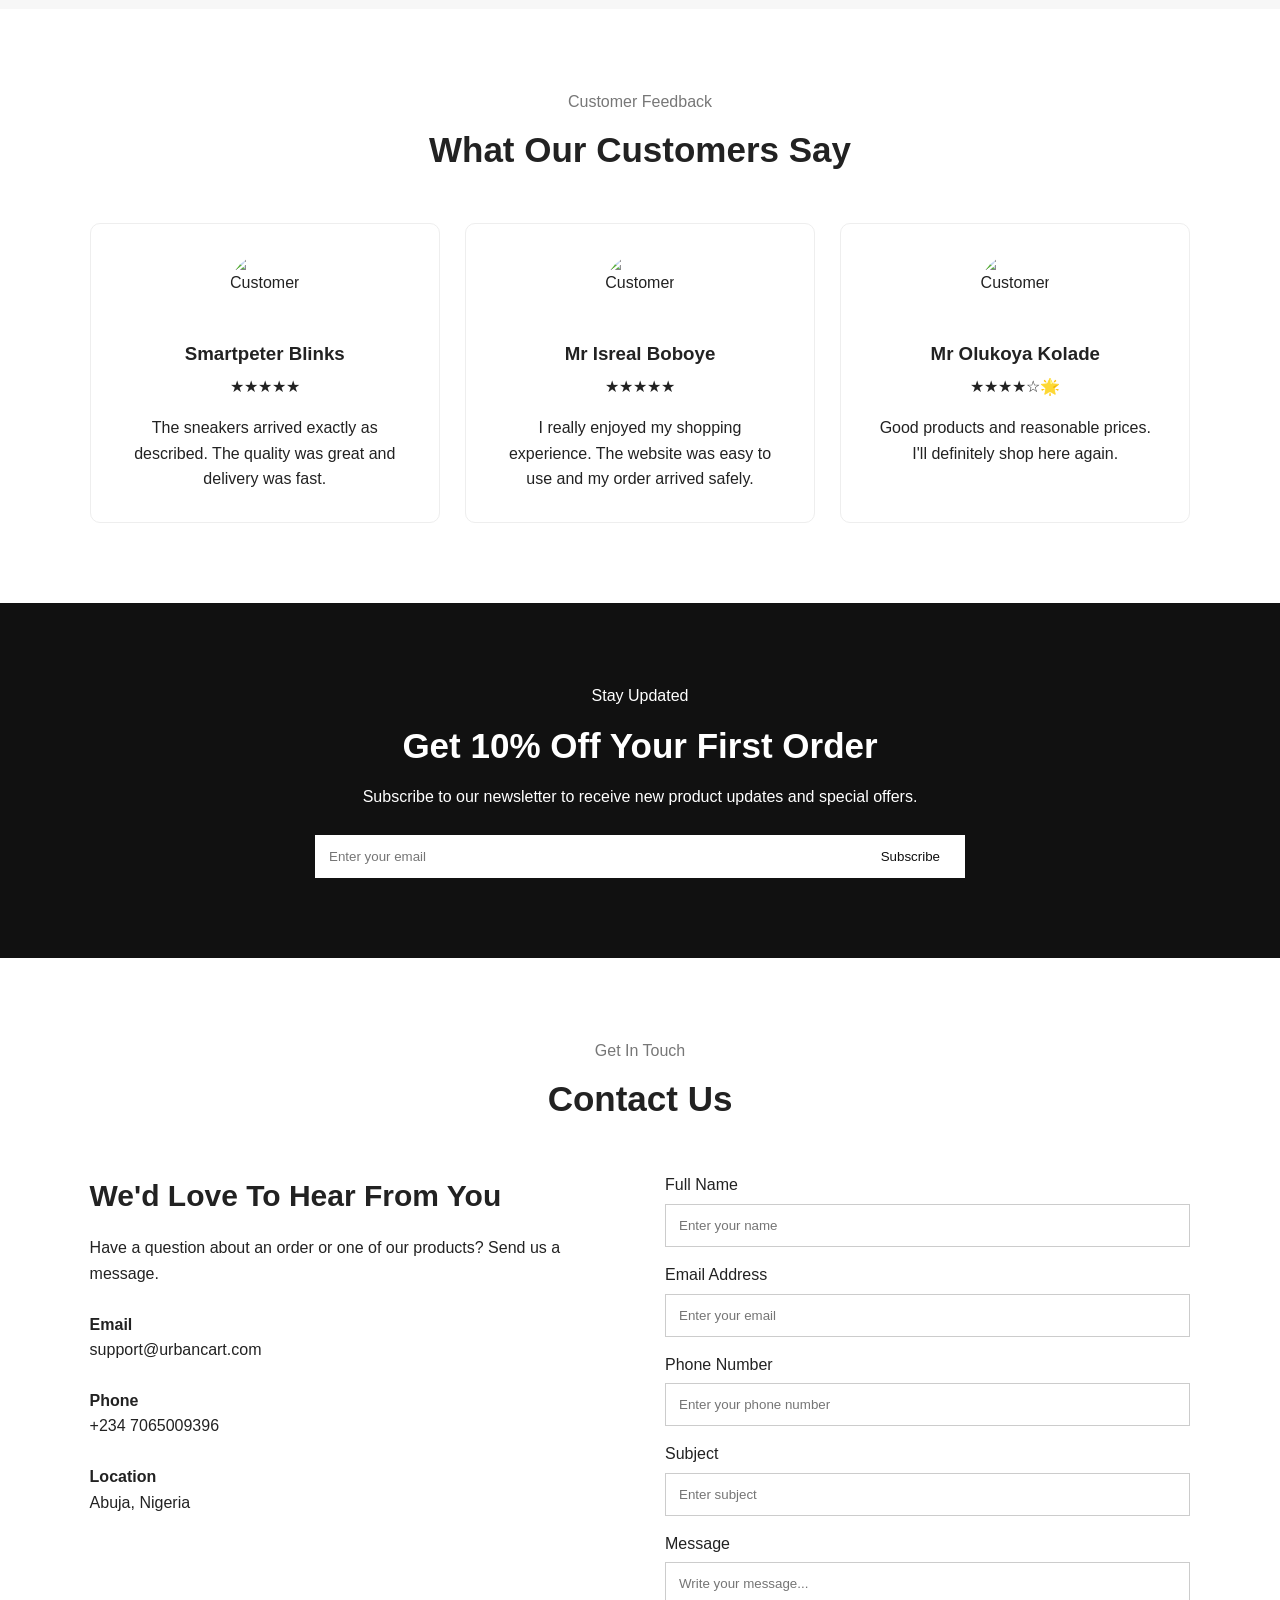
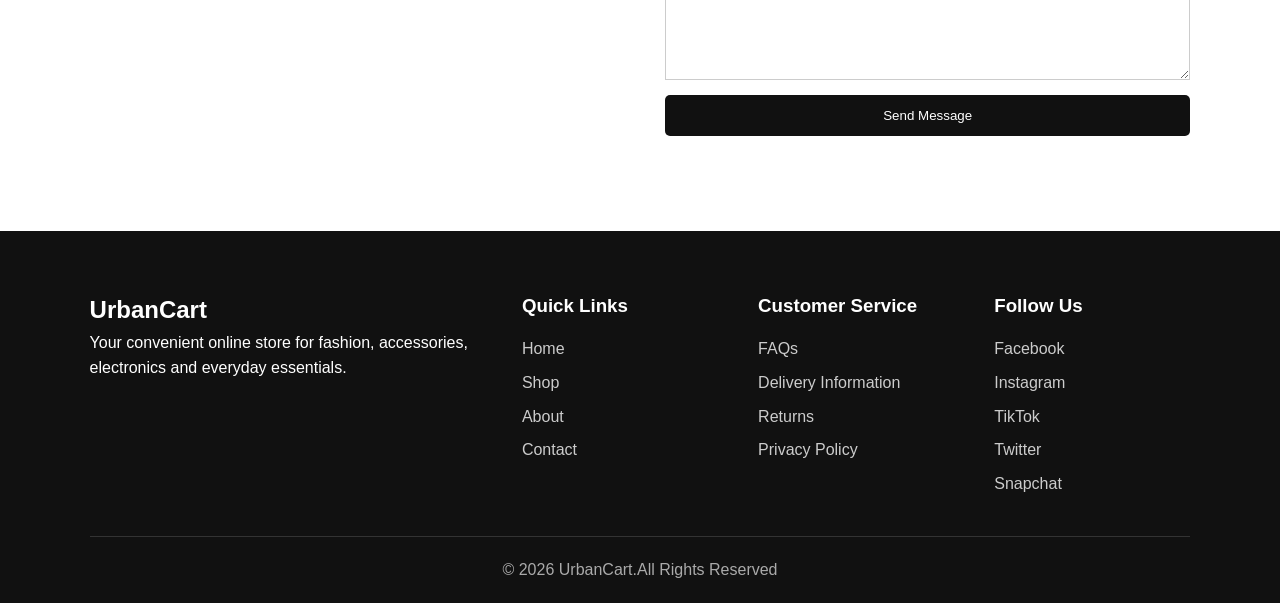
==== commit f8dbb22f: "Update hero image in index.html" ====
--- a/index.html
+++ b/index.html
@@ -71,7 +71,8 @@
             </div>
 
             <div class="hero-image">
-                <img src="images/hero.jpg" alt="UrbanCart products">
+                <img src="man-looks-handsome-casual-style-guy-wear-outfit-fashion-concept-model-discover-latest-styles-male-clothes-feeling-155261195.webp
+" alt="UrbanCart products">
             </div>
 
         </section>
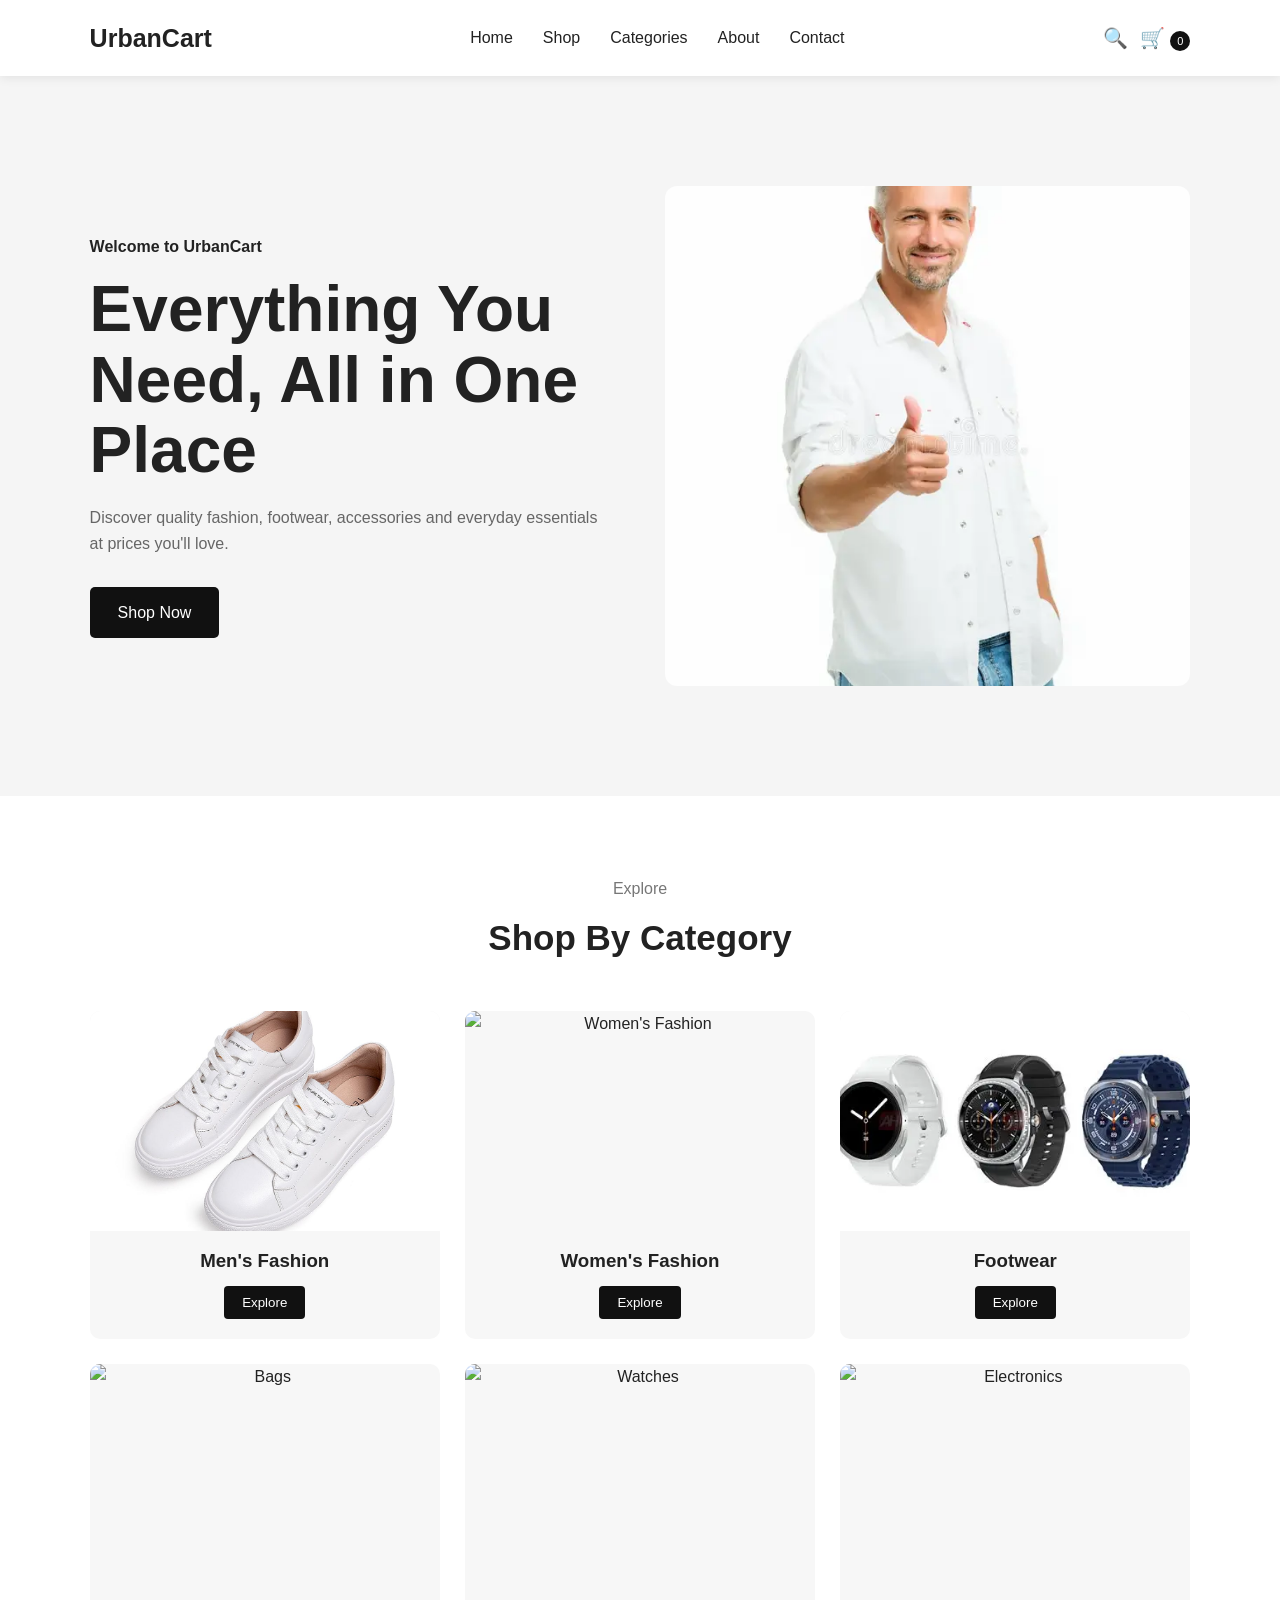
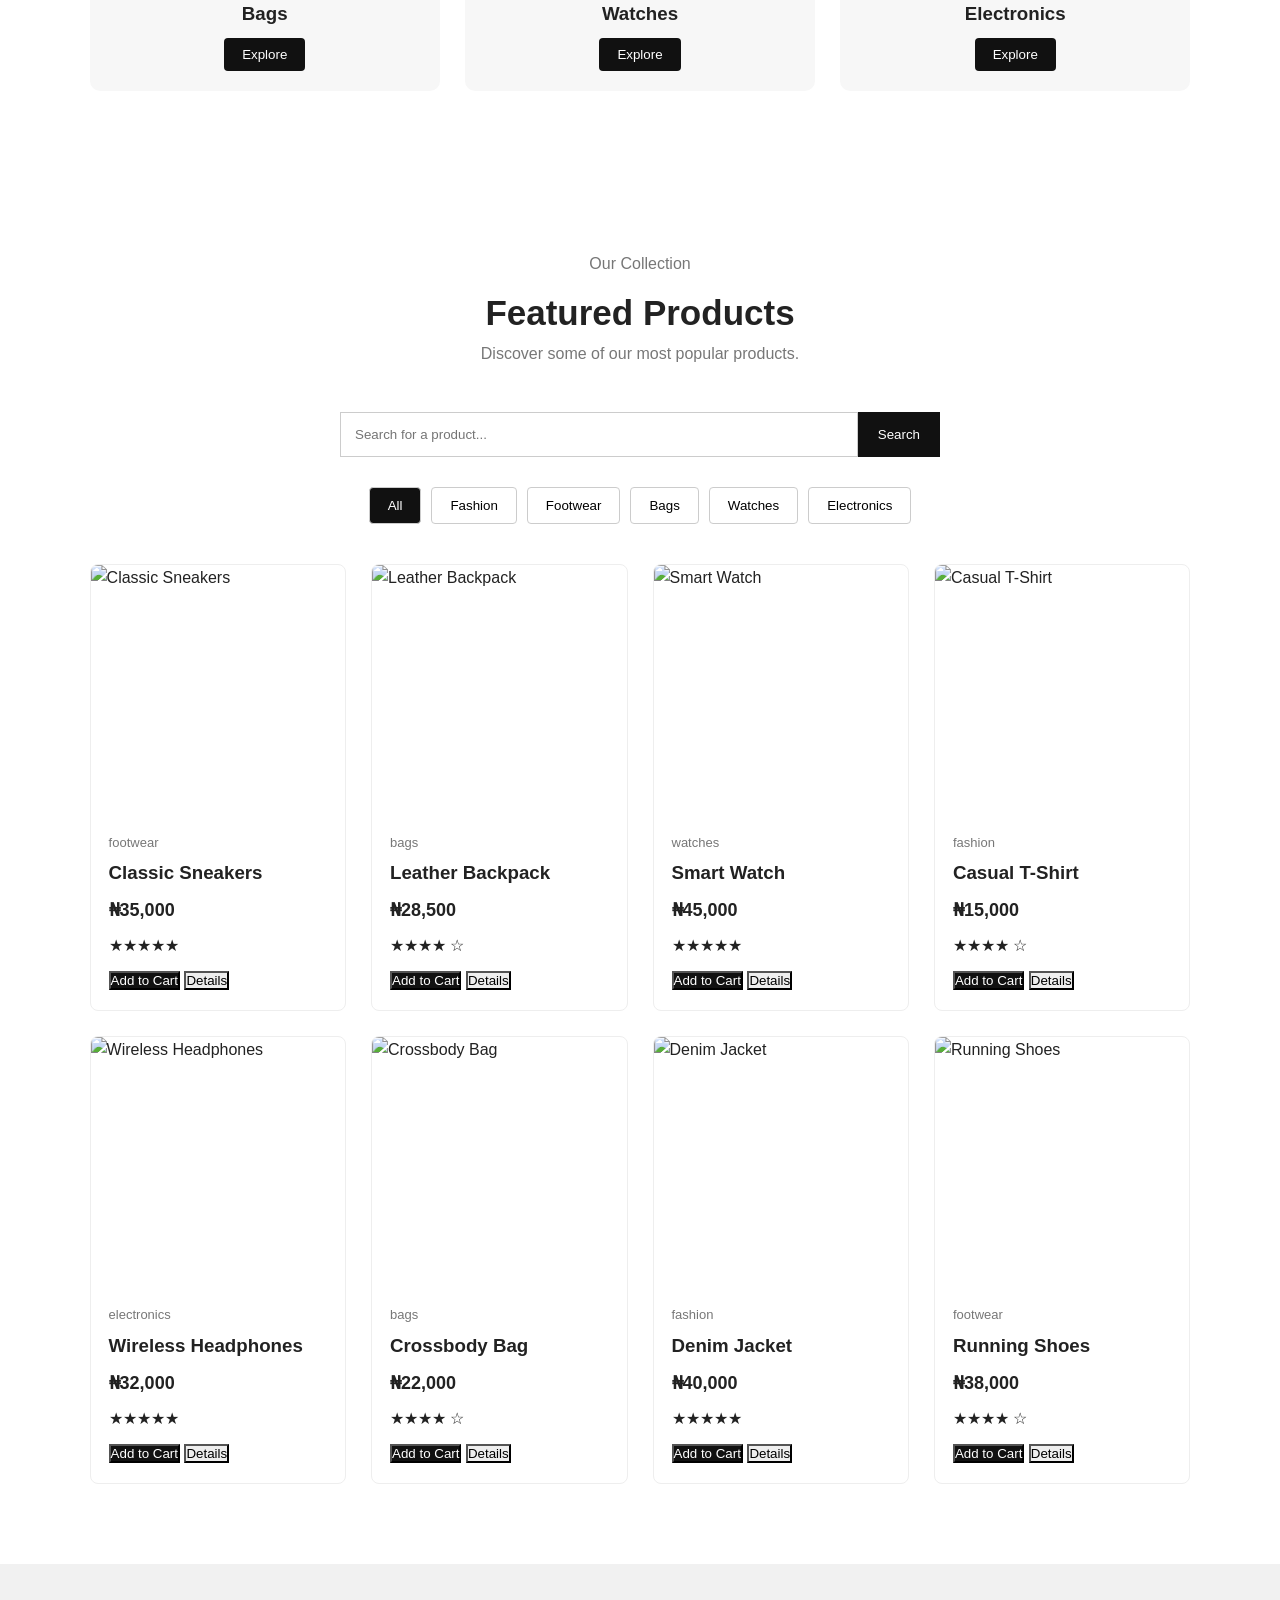
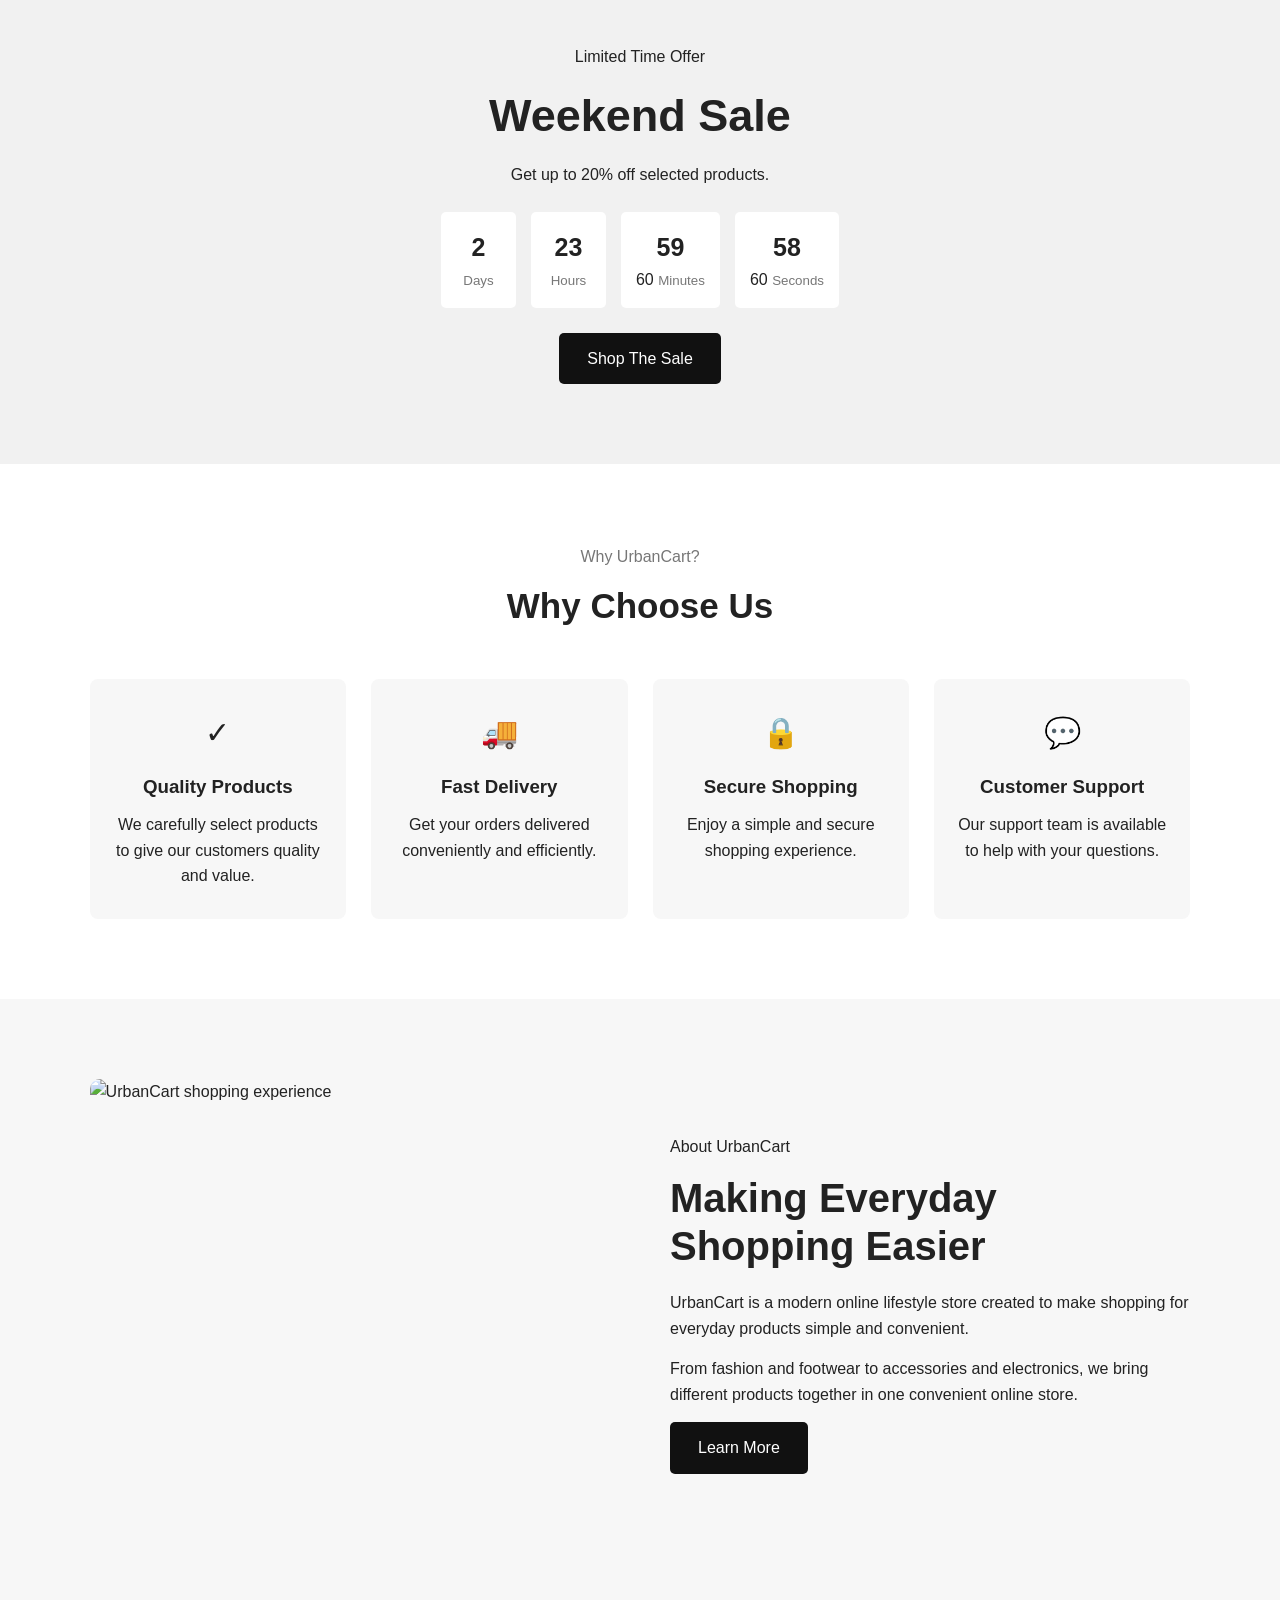
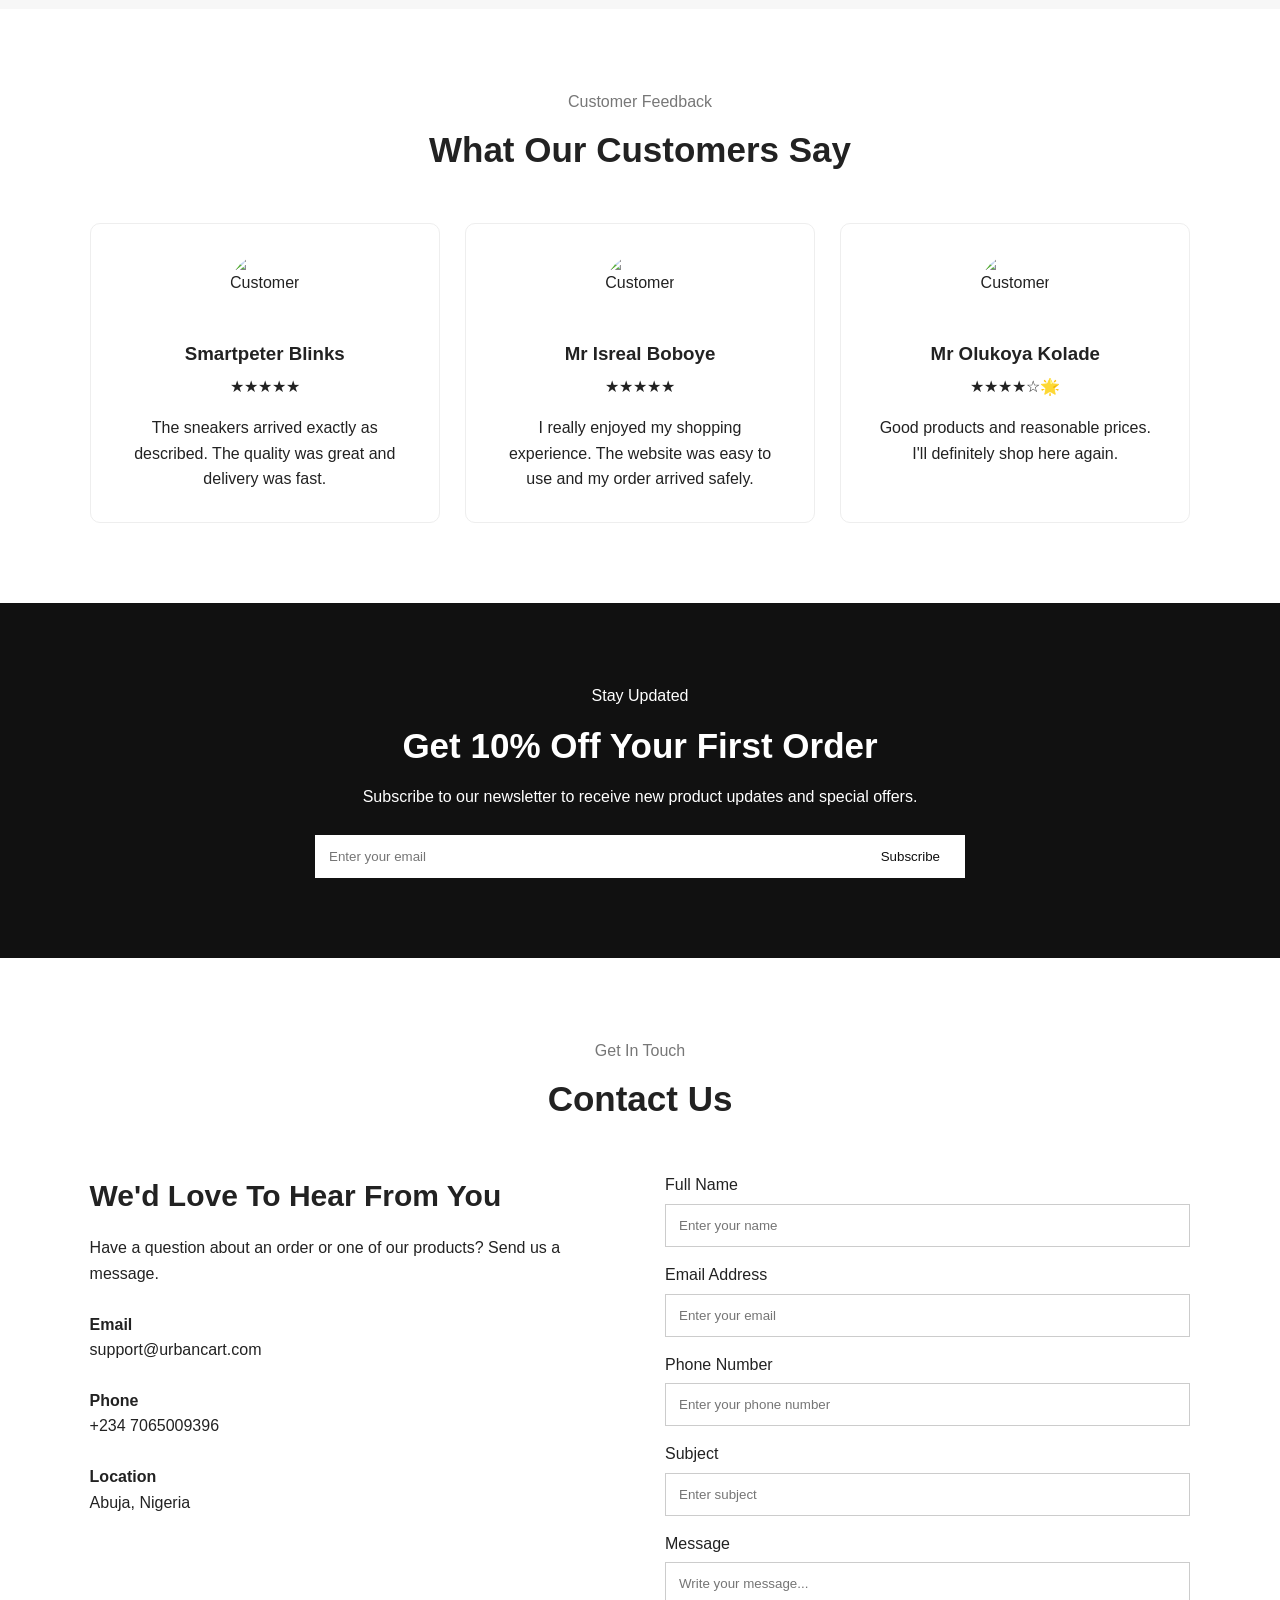
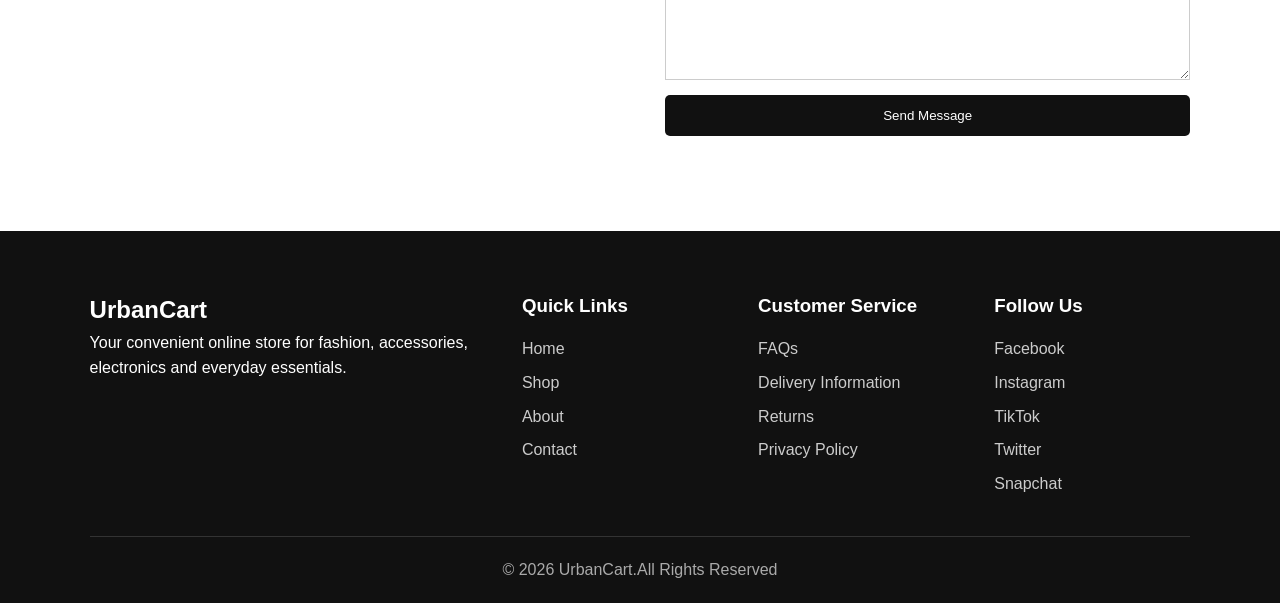
==== commit 76c11f19: "Update image sources for fashion categories" ====
--- a/index.html
+++ b/index.html
@@ -89,7 +89,7 @@
             <div class="category-container">
 
                 <article class="category-card">
-                    <img src="images/mens-fashion.jpg" alt="Men's Fashion">
+                    <img src="footwear.jpg" alt="Men's Fashion">
                     <h3>Men's Fashion</h3>
                     <button class="category-btn" data-category="fashion">
                         Explore
@@ -97,7 +97,7 @@
                 </article>
 
                 <article class="category-card">
-                    <img src="images/womens-fashion.jpg" alt="Women's Fashion">
+                    <img src="images/arnos.jpg" alt="Women's Fashion">
                     <h3>Women's Fashion</h3>
                     <button class="category-btn" data-category="fashion">
                         Explore
@@ -105,7 +105,7 @@
                 </article>
 
                 <article class="category-card">
-                    <img src="images/shoes.jpg" alt="Footwear">
+                    <img src="OIP (17).webp" alt="Footwear">
                     <h3>Footwear</h3>
                     <button class="category-btn" data-category="footwear">
                         Explore
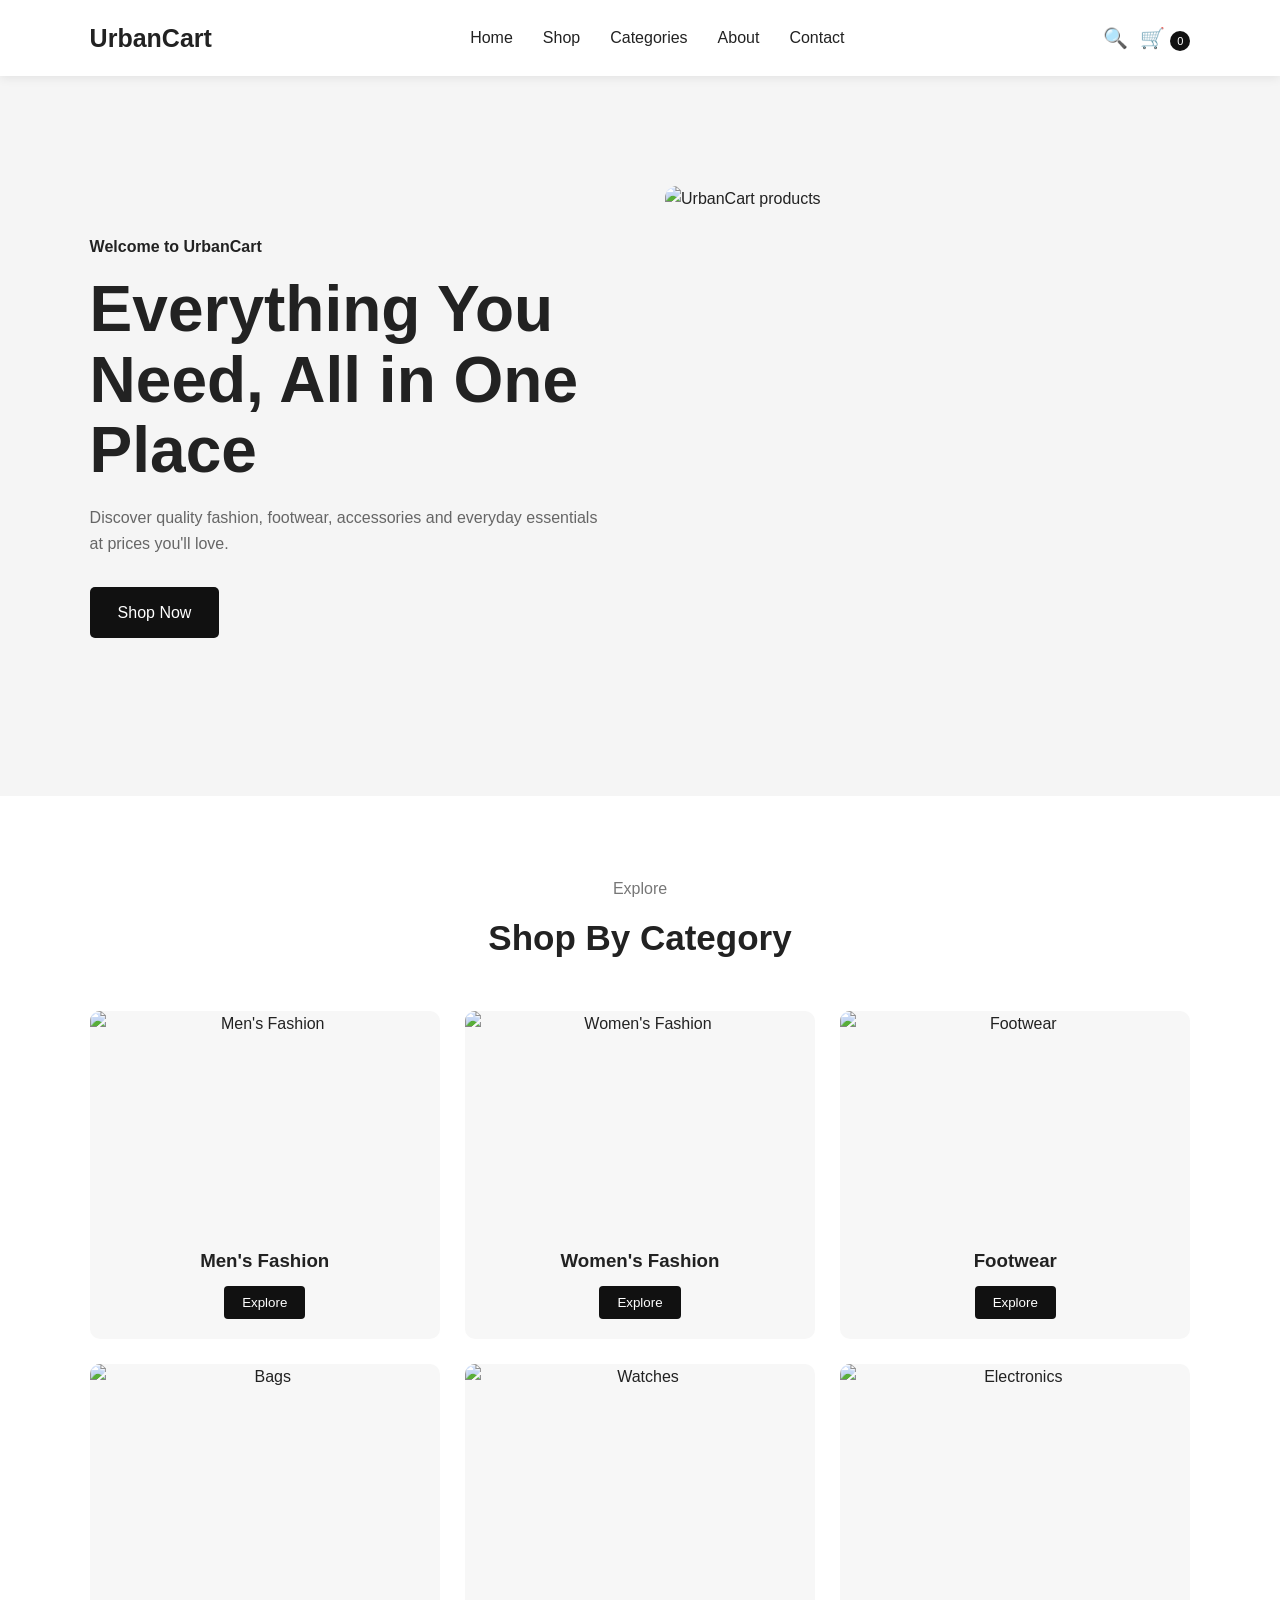
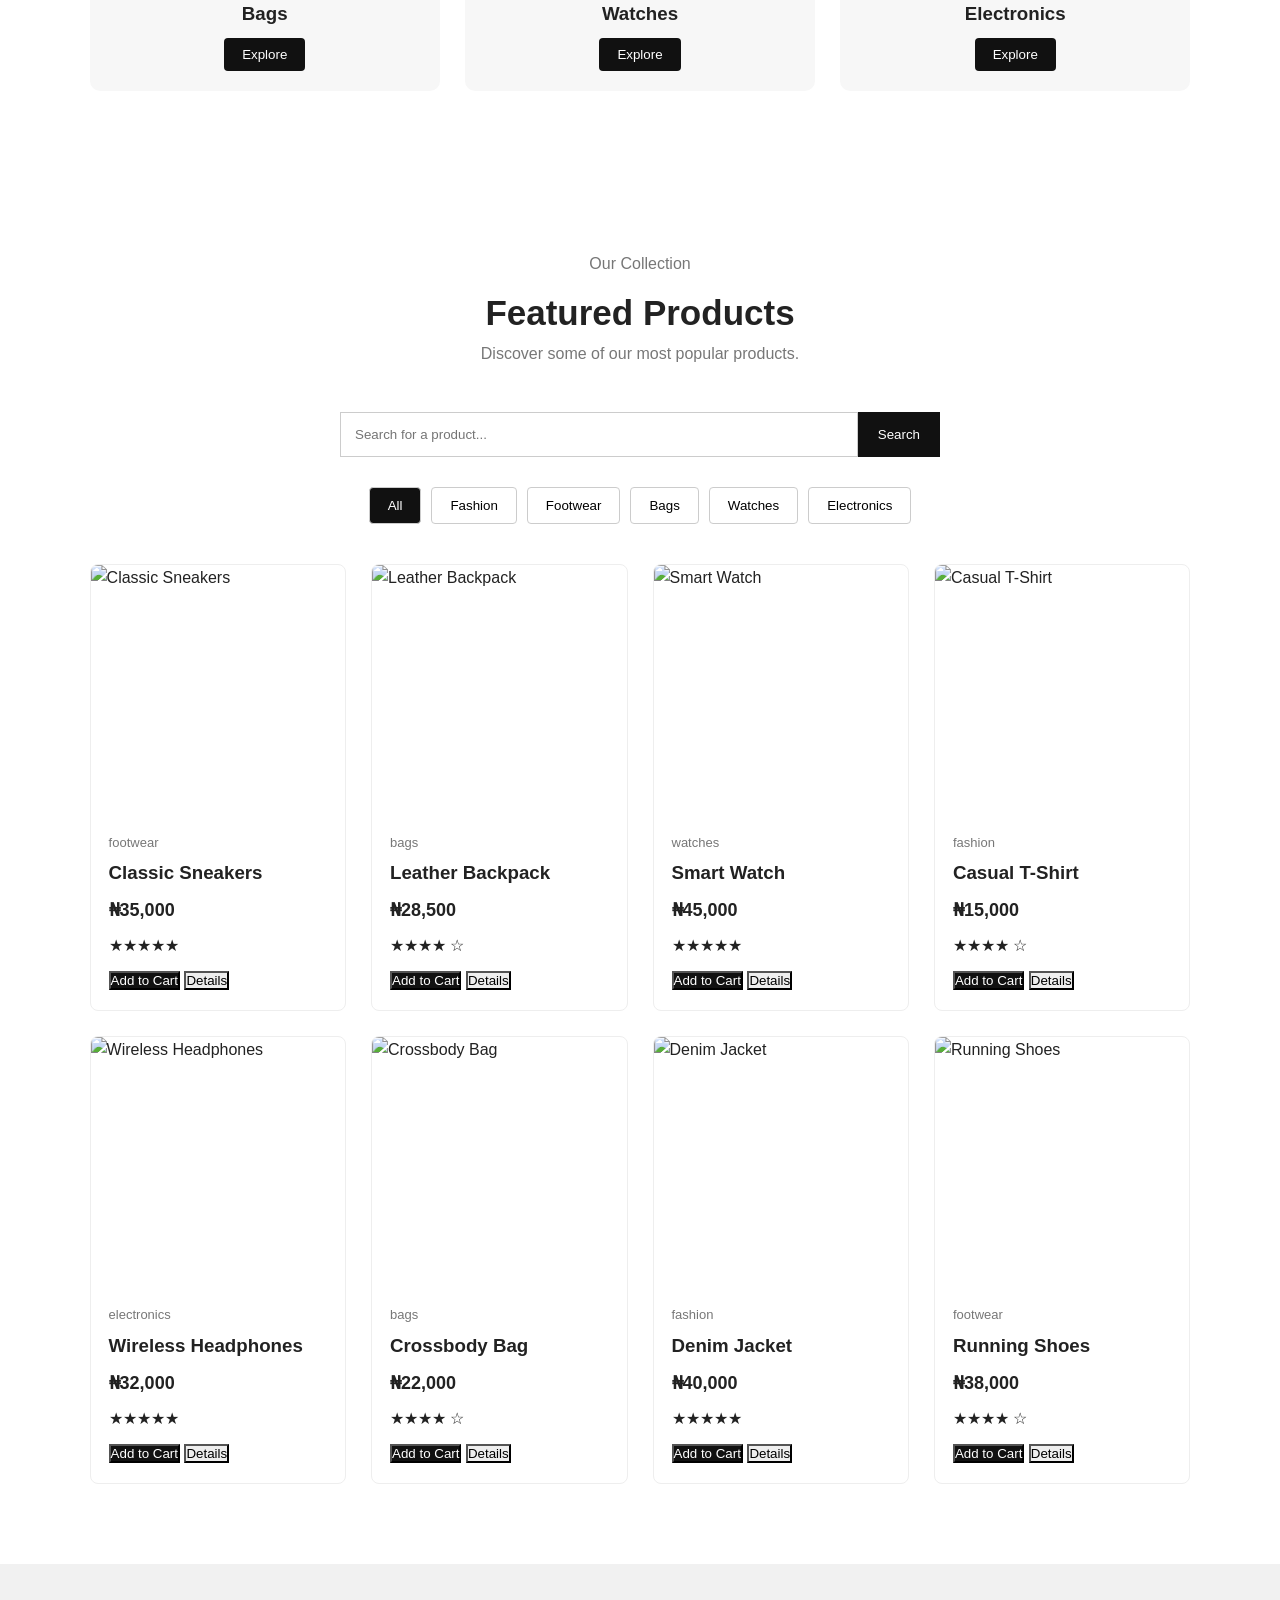
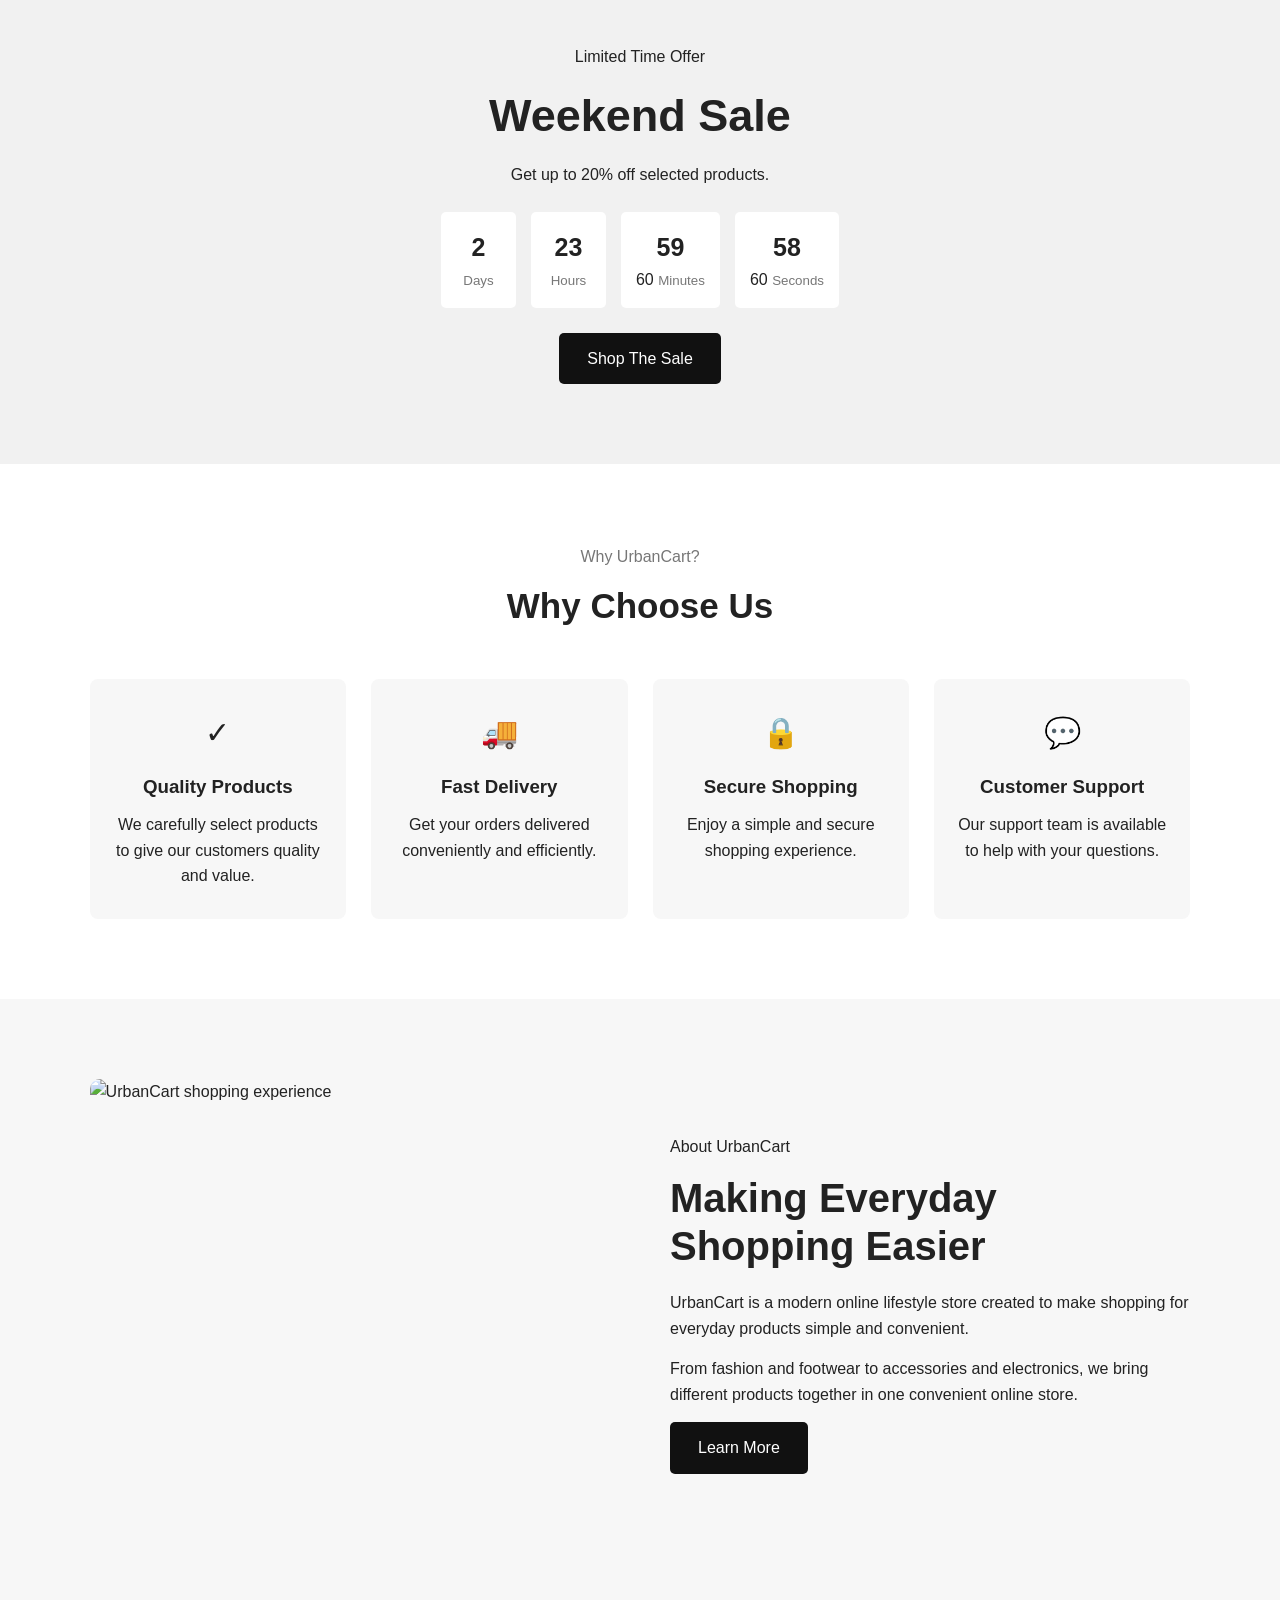
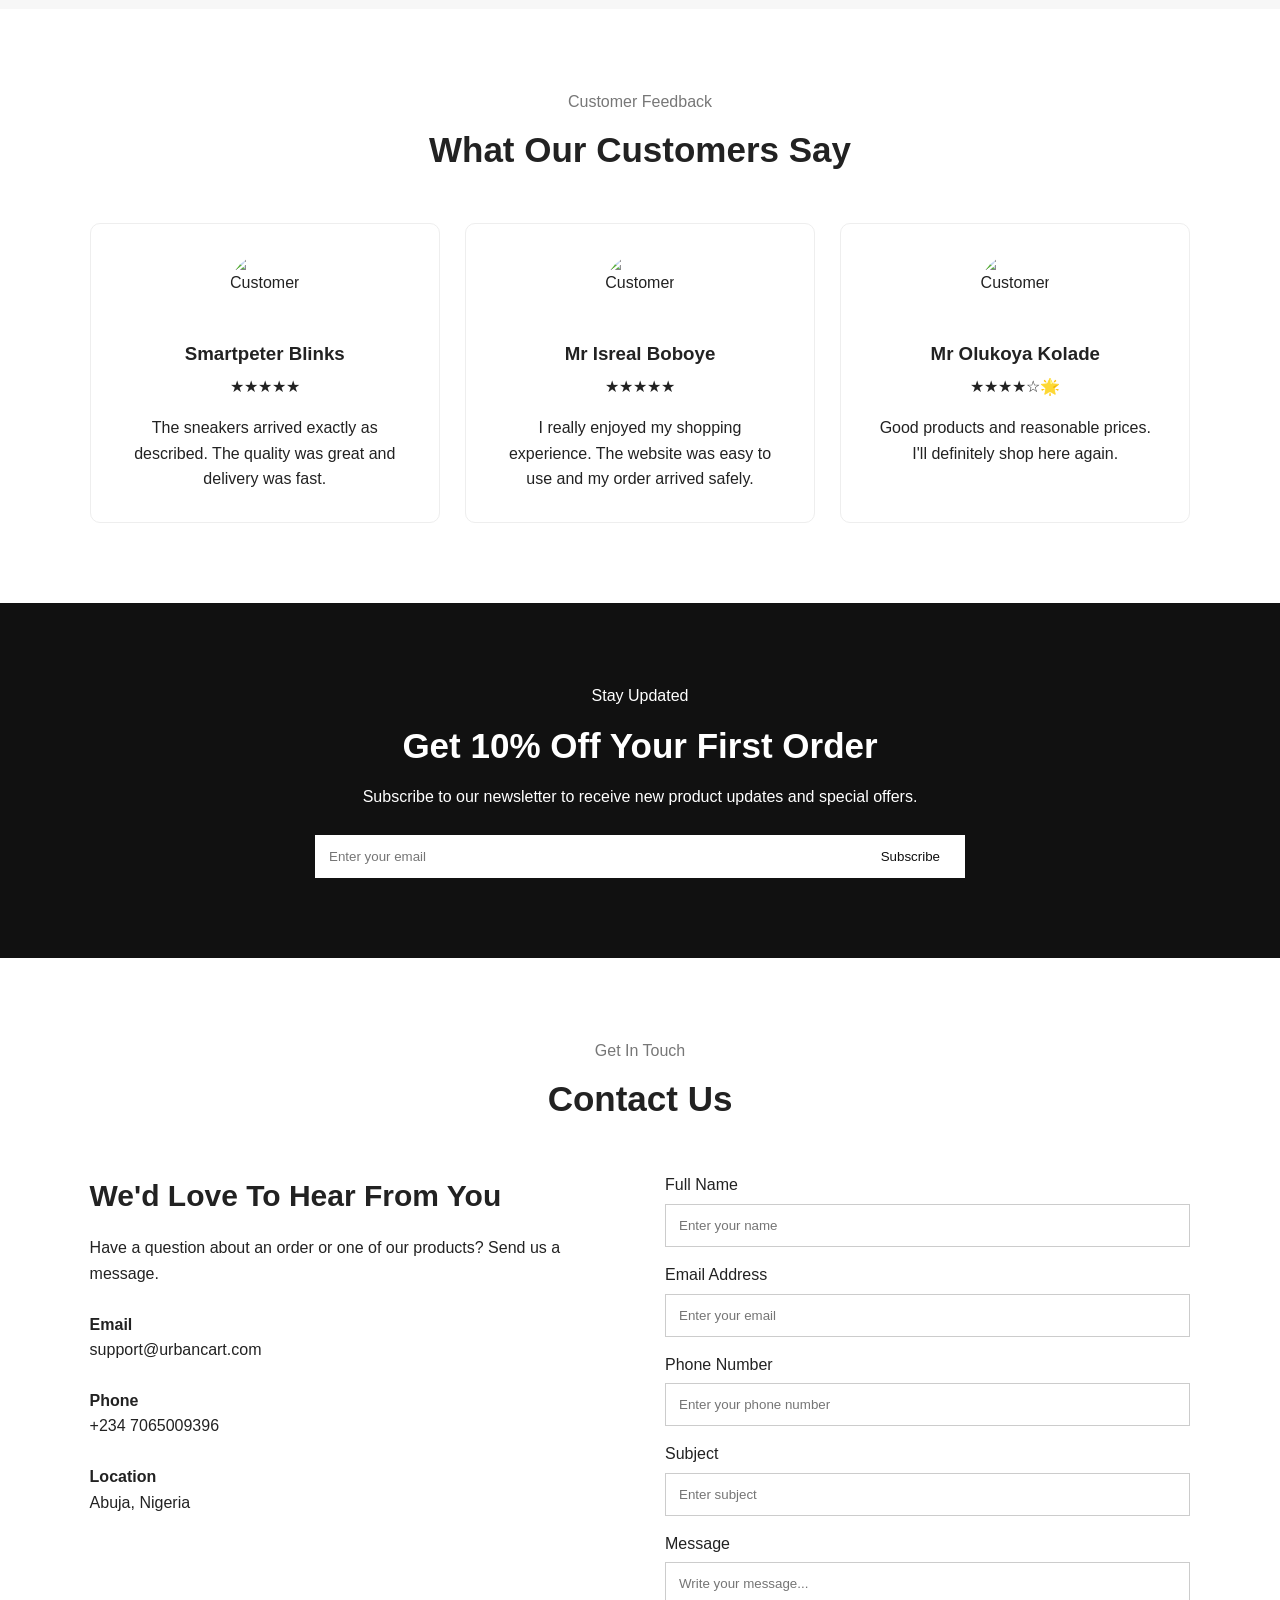
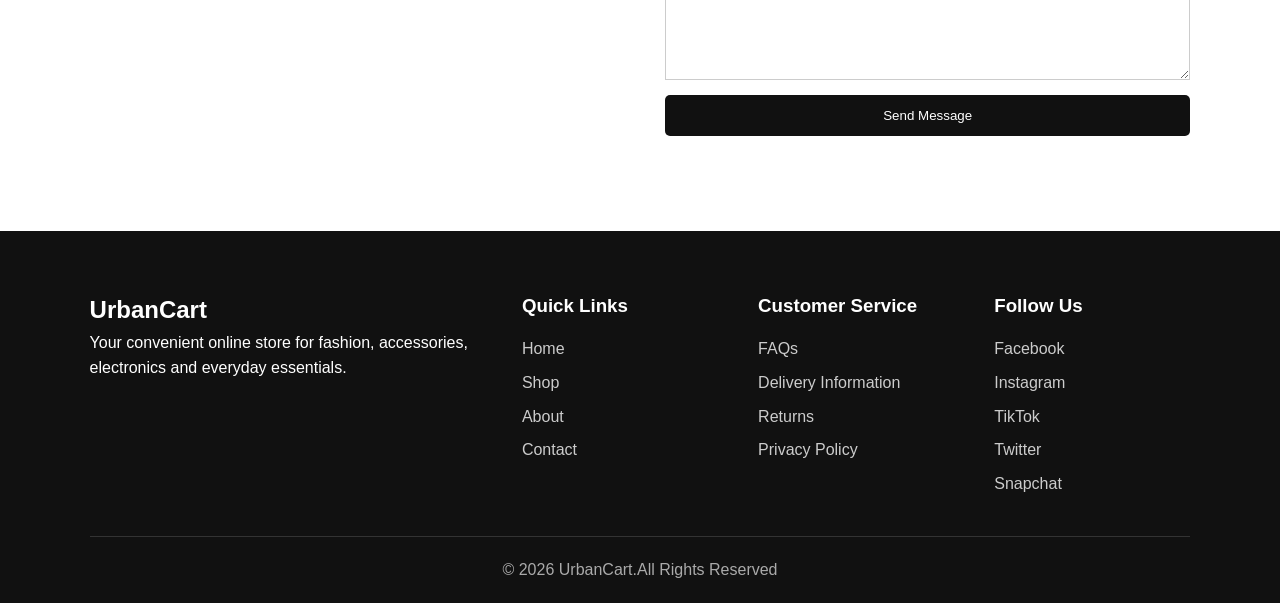
==== commit d9d2210c: "Update image paths in index.html" ====
--- a/index.html
+++ b/index.html
@@ -71,7 +71,7 @@
             </div>
 
             <div class="hero-image">
-                <img src="man-looks-handsome-casual-style-guy-wear-outfit-fashion-concept-model-discover-latest-styles-male-clothes-feeling-155261195.webp
+                <img src="image/man-looks-handsome-casual-style-guy-wear-outfit-fashion-concept-model-discover-latest-styles-male-clothes-feeling-155261195.webp
 " alt="UrbanCart products">
             </div>
 
@@ -89,7 +89,7 @@
             <div class="category-container">
 
                 <article class="category-card">
-                    <img src="footwear.jpg" alt="Men's Fashion">
+                    <img src="image/footwear.jpg" alt="Men's Fashion">
                     <h3>Men's Fashion</h3>
                     <button class="category-btn" data-category="fashion">
                         Explore
@@ -97,7 +97,7 @@
                 </article>
 
                 <article class="category-card">
-                    <img src="images/arnos.jpg" alt="Women's Fashion">
+                    <img src="image/arnos.jpg" alt="Women's Fashion">
                     <h3>Women's Fashion</h3>
                     <button class="category-btn" data-category="fashion">
                         Explore
@@ -105,7 +105,7 @@
                 </article>
 
                 <article class="category-card">
-                    <img src="OIP (17).webp" alt="Footwear">
+                    <img src="image/OIP (17).webp" alt="Footwear">
                     <h3>Footwear</h3>
                     <button class="category-btn" data-category="footwear">
                         Explore
@@ -113,7 +113,7 @@
                 </article>
 
                 <article class="category-card">
-                    <img src="images/bags.jpg" alt="Bags">
+                    <img src="image/leather-laptop-backpack-13.webp" alt="Bags">
                     <h3>Bags</h3>
                     <button class="category-btn" data-category="bags">
                         Explore
@@ -121,7 +121,7 @@
                 </article>
 
                 <article class="category-card">
-                    <img src="images/watches.jpg" alt="Watches">
+                    <img src="image/watches.jpg" alt="Watches">
                     <h3>Watches</h3>
                     <button class="category-btn" data-category="watches">
                         Explore
@@ -129,7 +129,7 @@
                 </article>
 
                 <article class="category-card">
-                    <img src="images/electronics.jpg" alt="Electronics">
+                    <img src="image/electronics.jpg" alt="Electronics">
                     <h3>Electronics</h3>
                     <button class="category-btn" data-category="electronics">
                         Explore
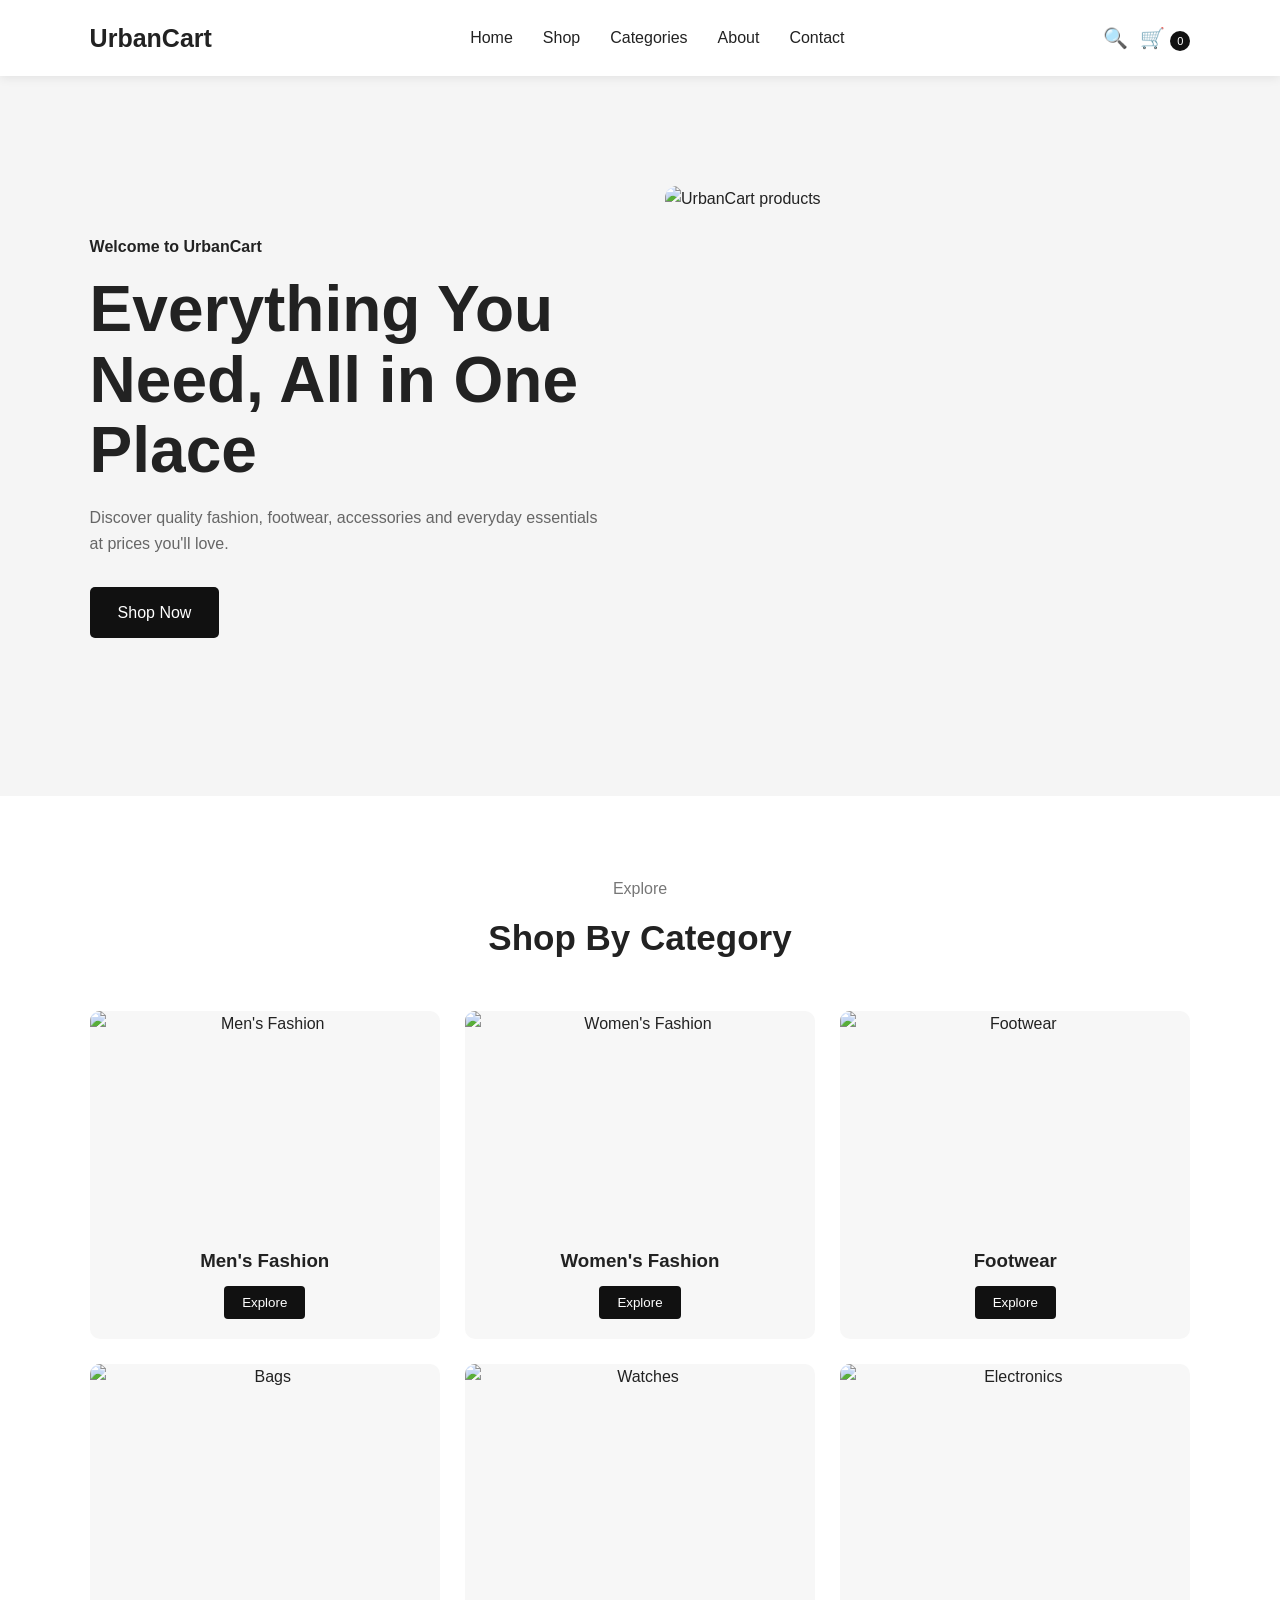
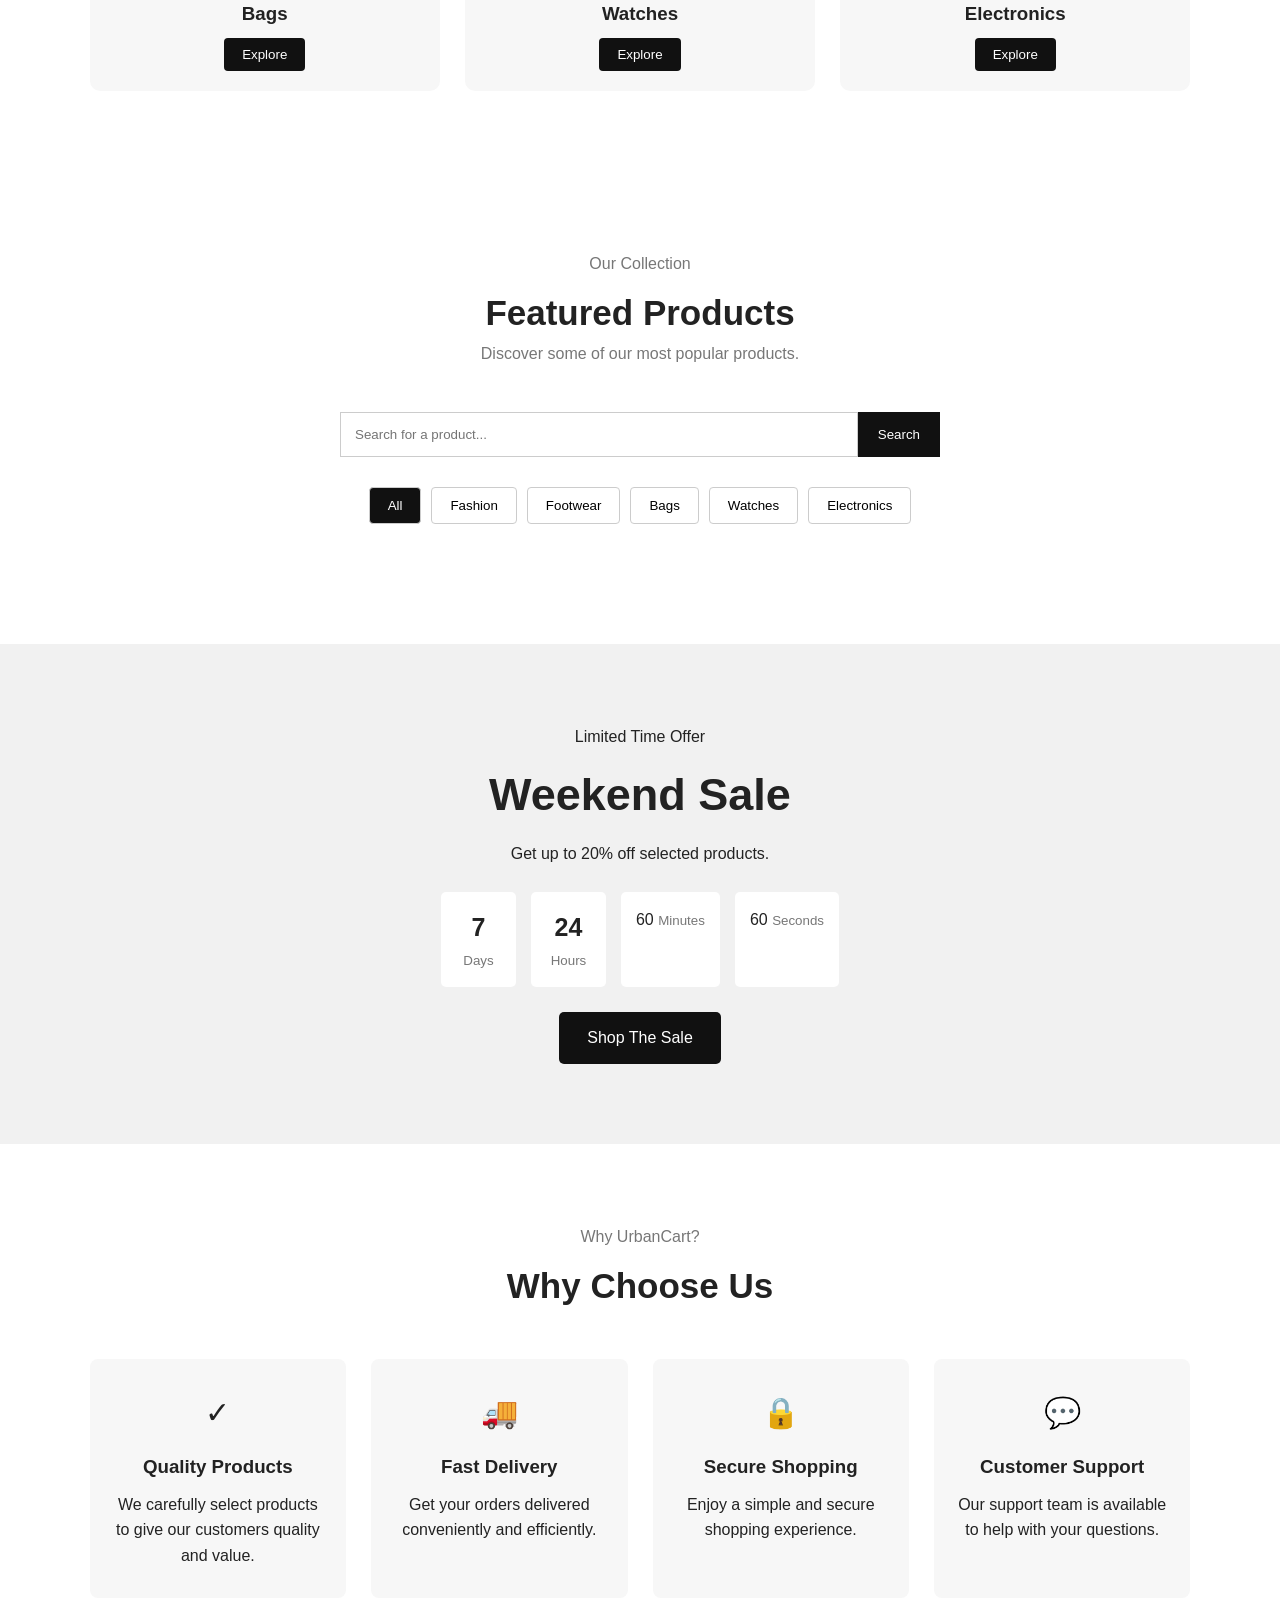
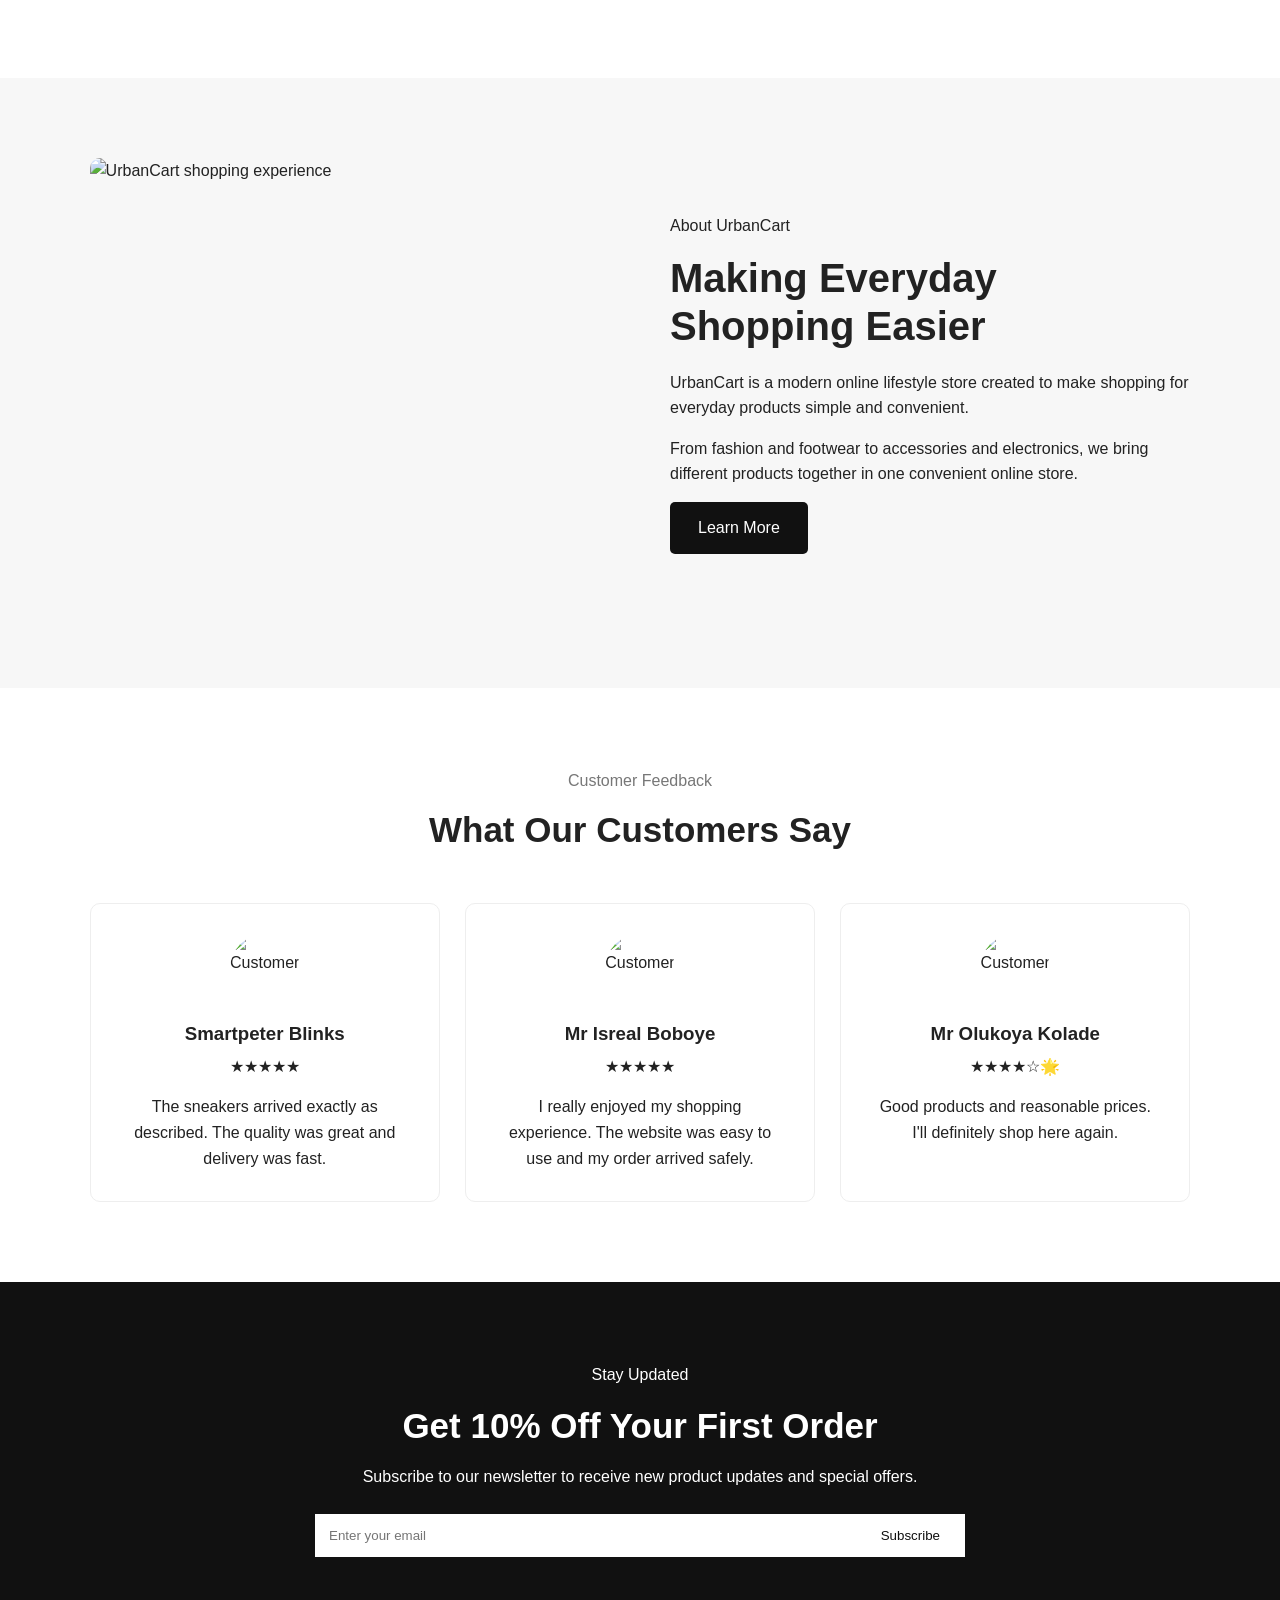
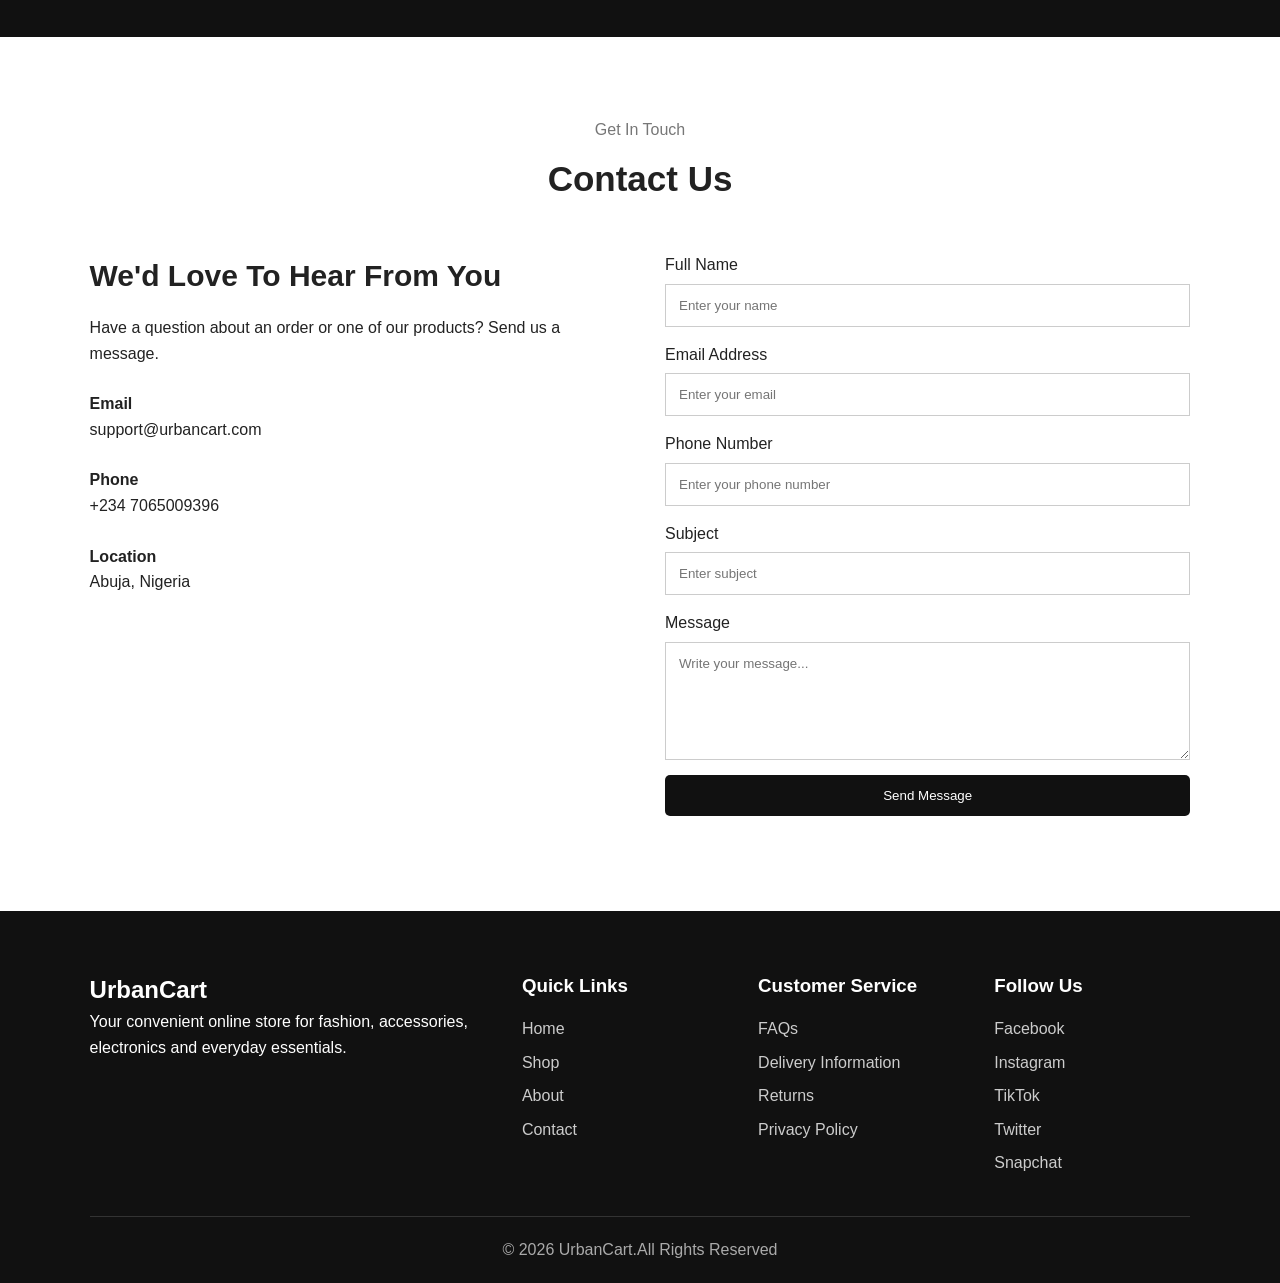
==== commit 1ad11dd6: "Update image sources for category cards in index.html" ====
--- a/index.html
+++ b/index.html
@@ -97,7 +97,7 @@
                 </article>
 
                 <article class="category-card">
-                    <img src="image/arnos.jpg" alt="Women's Fashion">
+                    <img src="image/VG202Palmetto_2000x" alt="Women's Fashion">
                     <h3>Women's Fashion</h3>
                     <button class="category-btn" data-category="fashion">
                         Explore
@@ -113,7 +113,7 @@
                 </article>
 
                 <article class="category-card">
-                    <img src="image/leather-laptop-backpack-13.webp" alt="Bags">
+                    <img src="image/OIP (14).webp" alt="Bags">
                     <h3>Bags</h3>
                     <button class="category-btn" data-category="bags">
                         Explore
@@ -121,7 +121,7 @@
                 </article>
 
                 <article class="category-card">
-                    <img src="image/watches.jpg" alt="Watches">
+                    <img src="image/OIP (15).webp" alt="Watches">
                     <h3>Watches</h3>
                     <button class="category-btn" data-category="watches">
                         Explore
@@ -129,7 +129,7 @@
                 </article>
 
                 <article class="category-card">
-                    <img src="image/electronics.jpg" alt="Electronics">
+                    <img src="image/OIP (16).webp" alt="Electronics">
                     <h3>Electronics</h3>
                     <button class="category-btn" data-category="electronics">
                         Explore
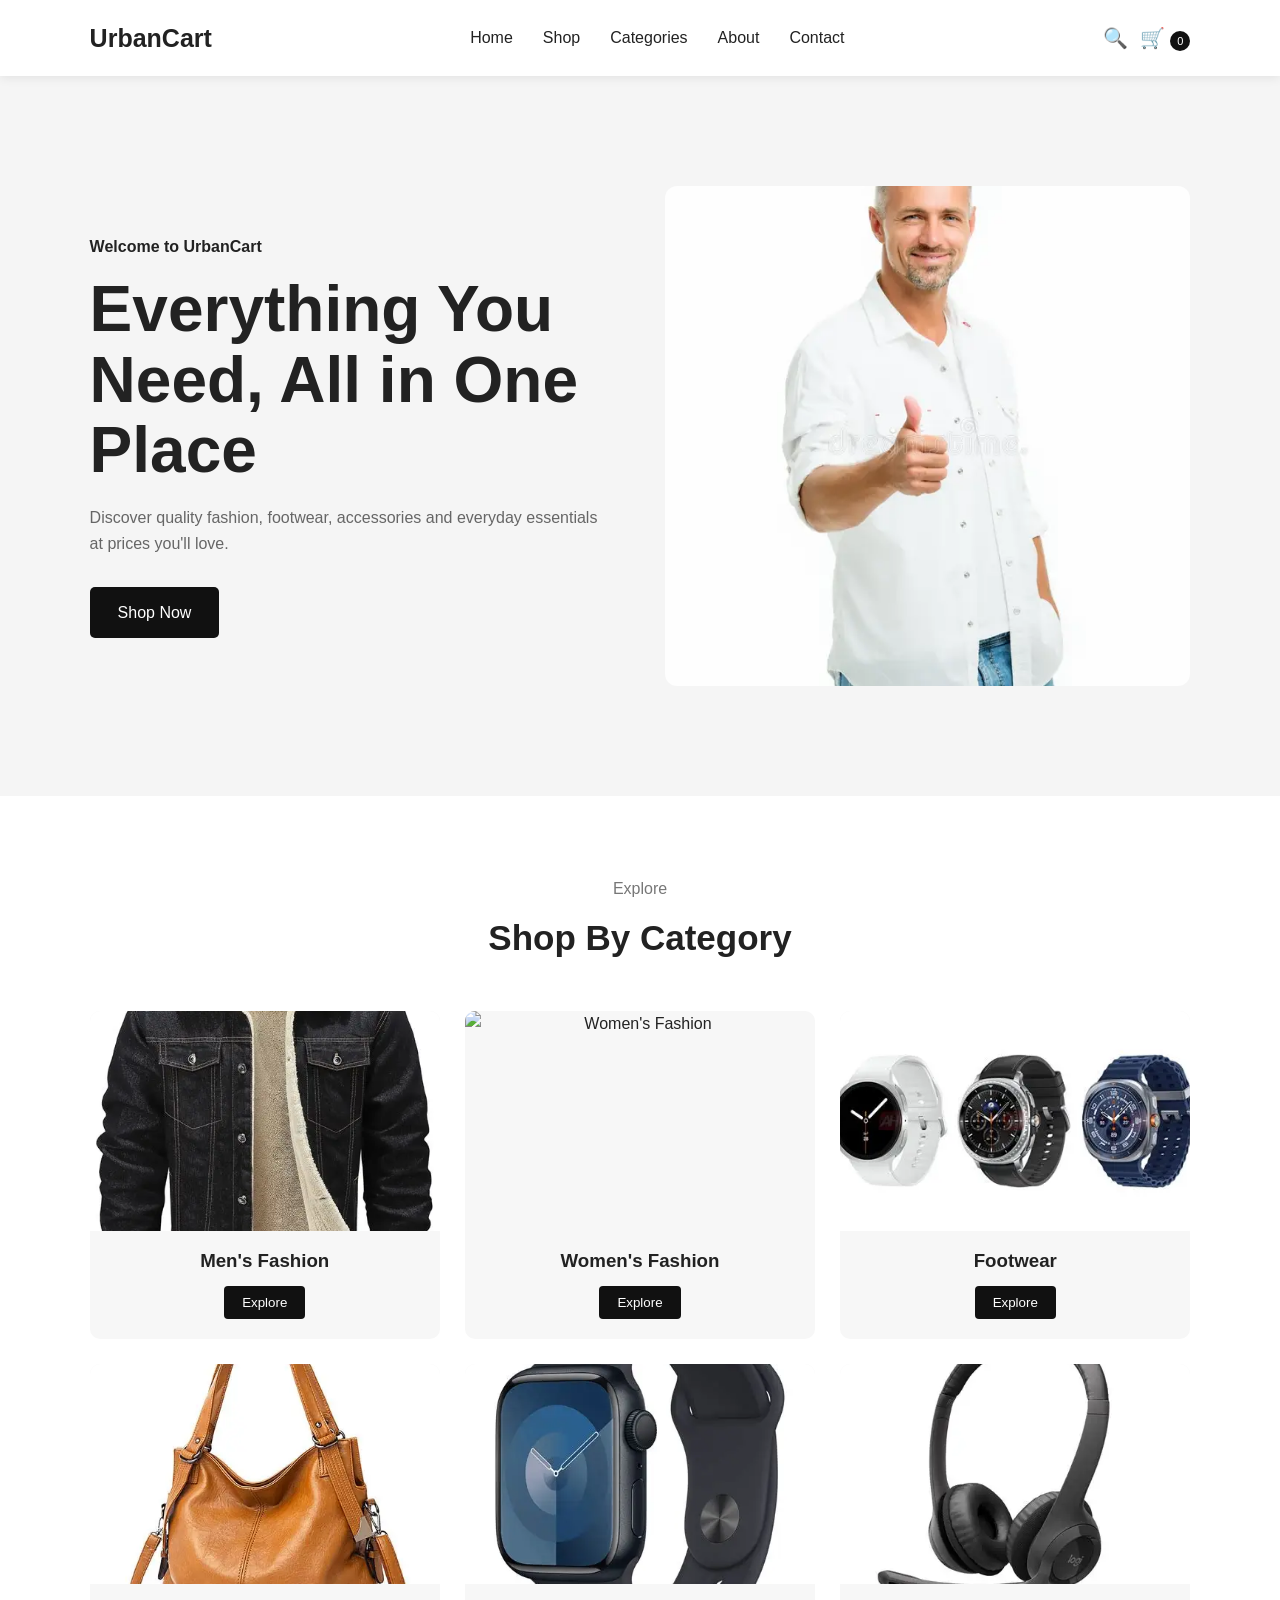
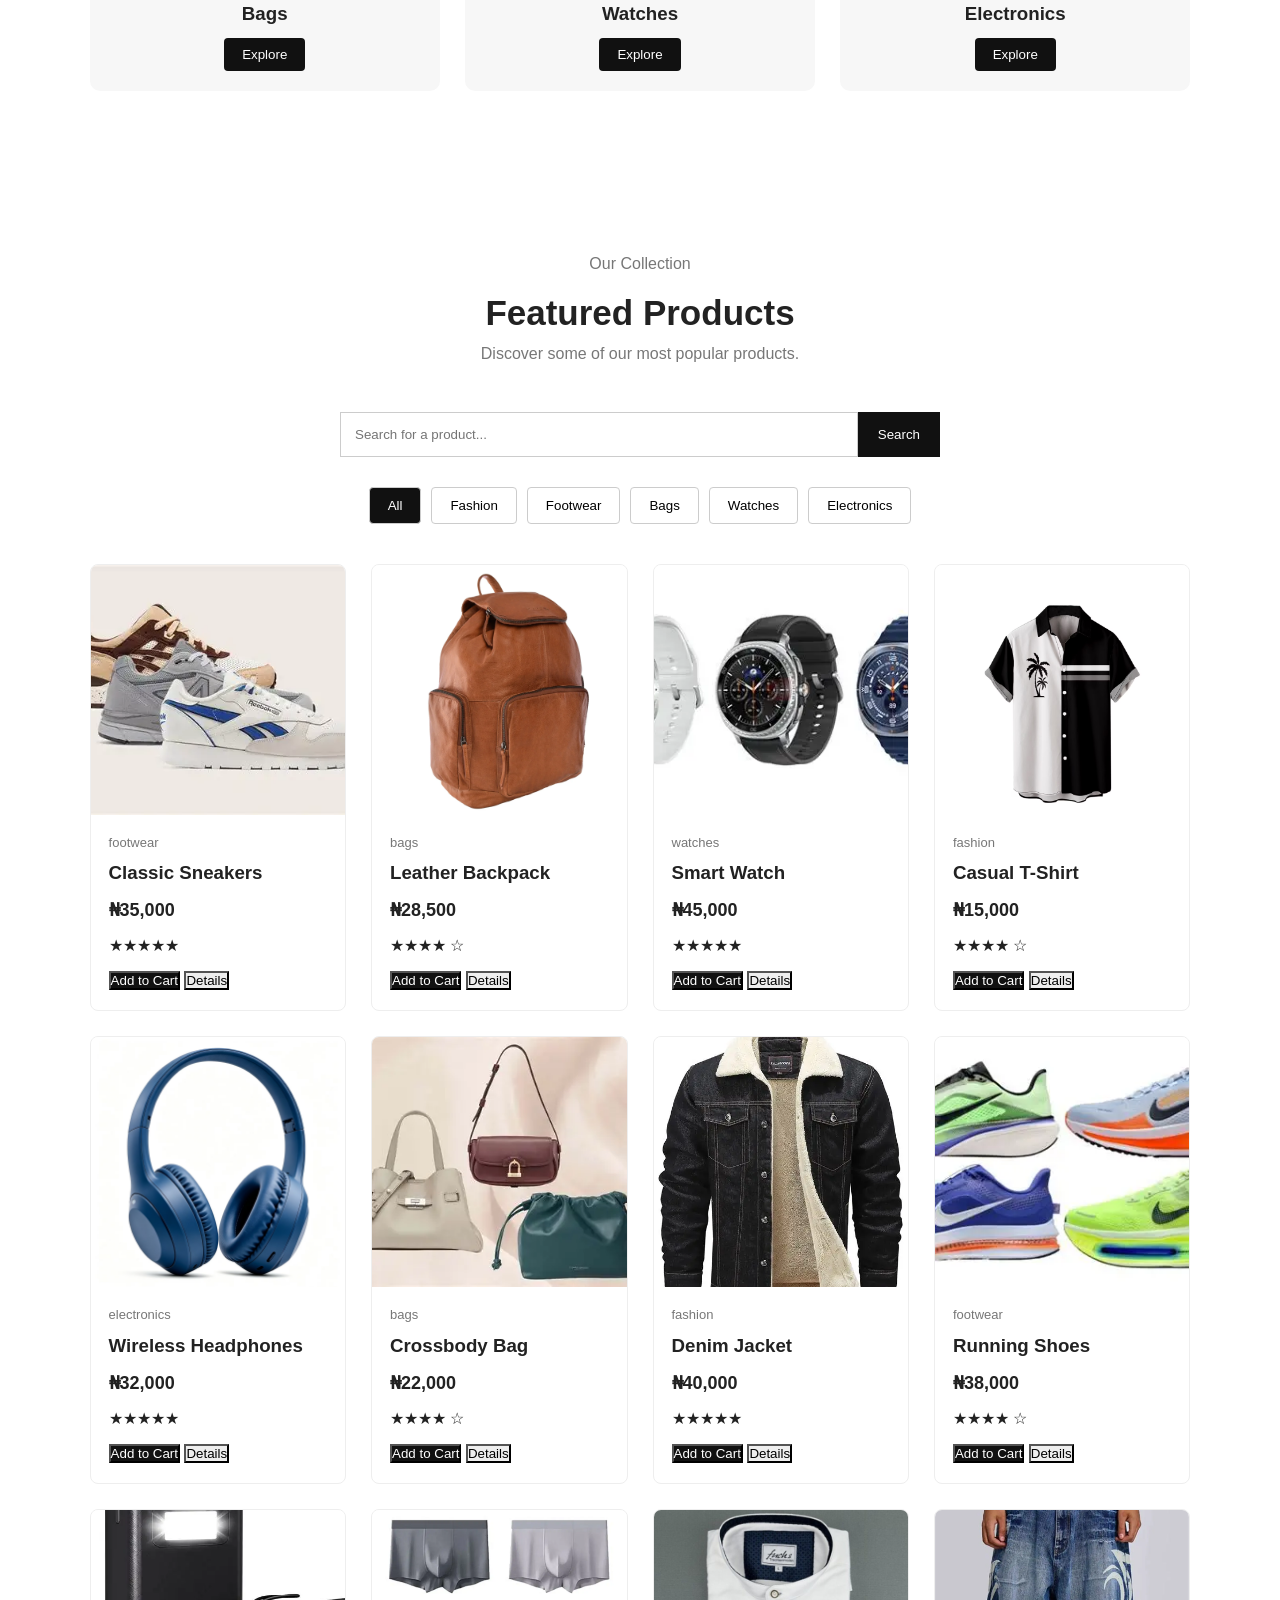
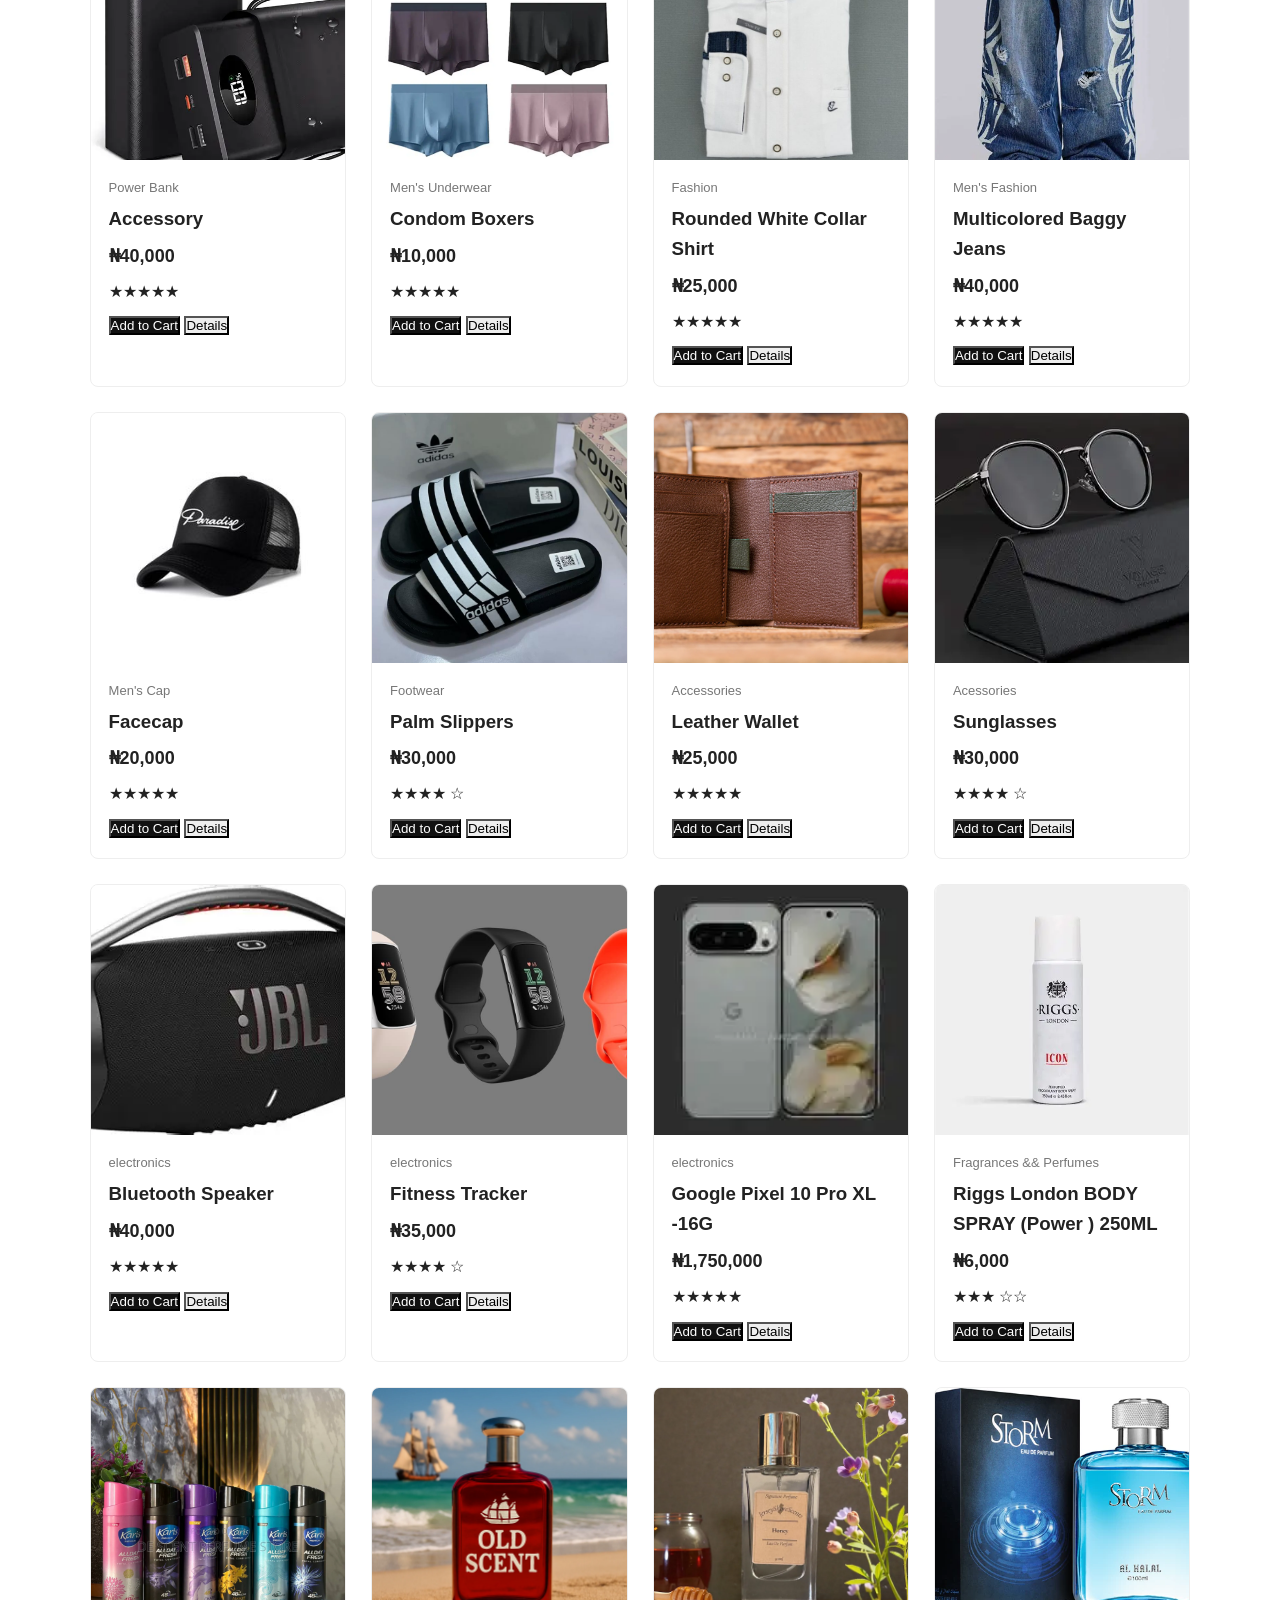
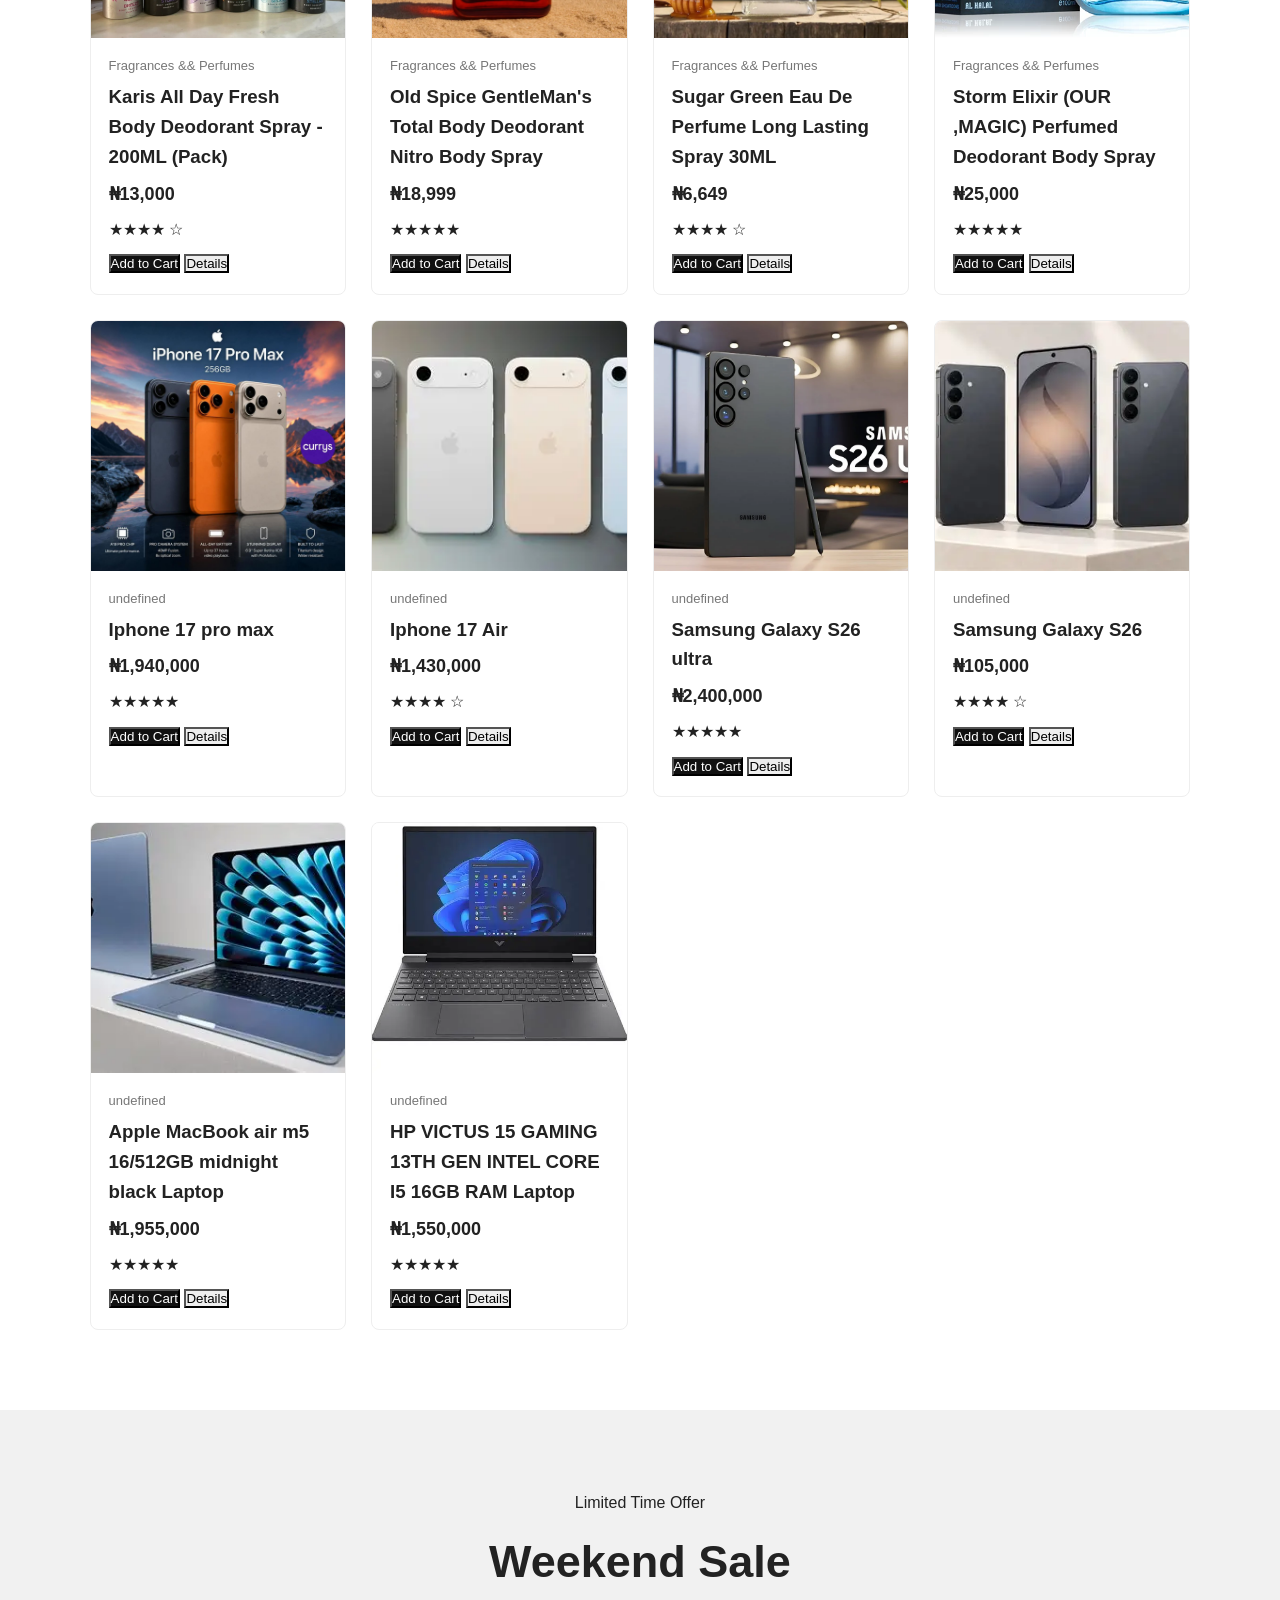
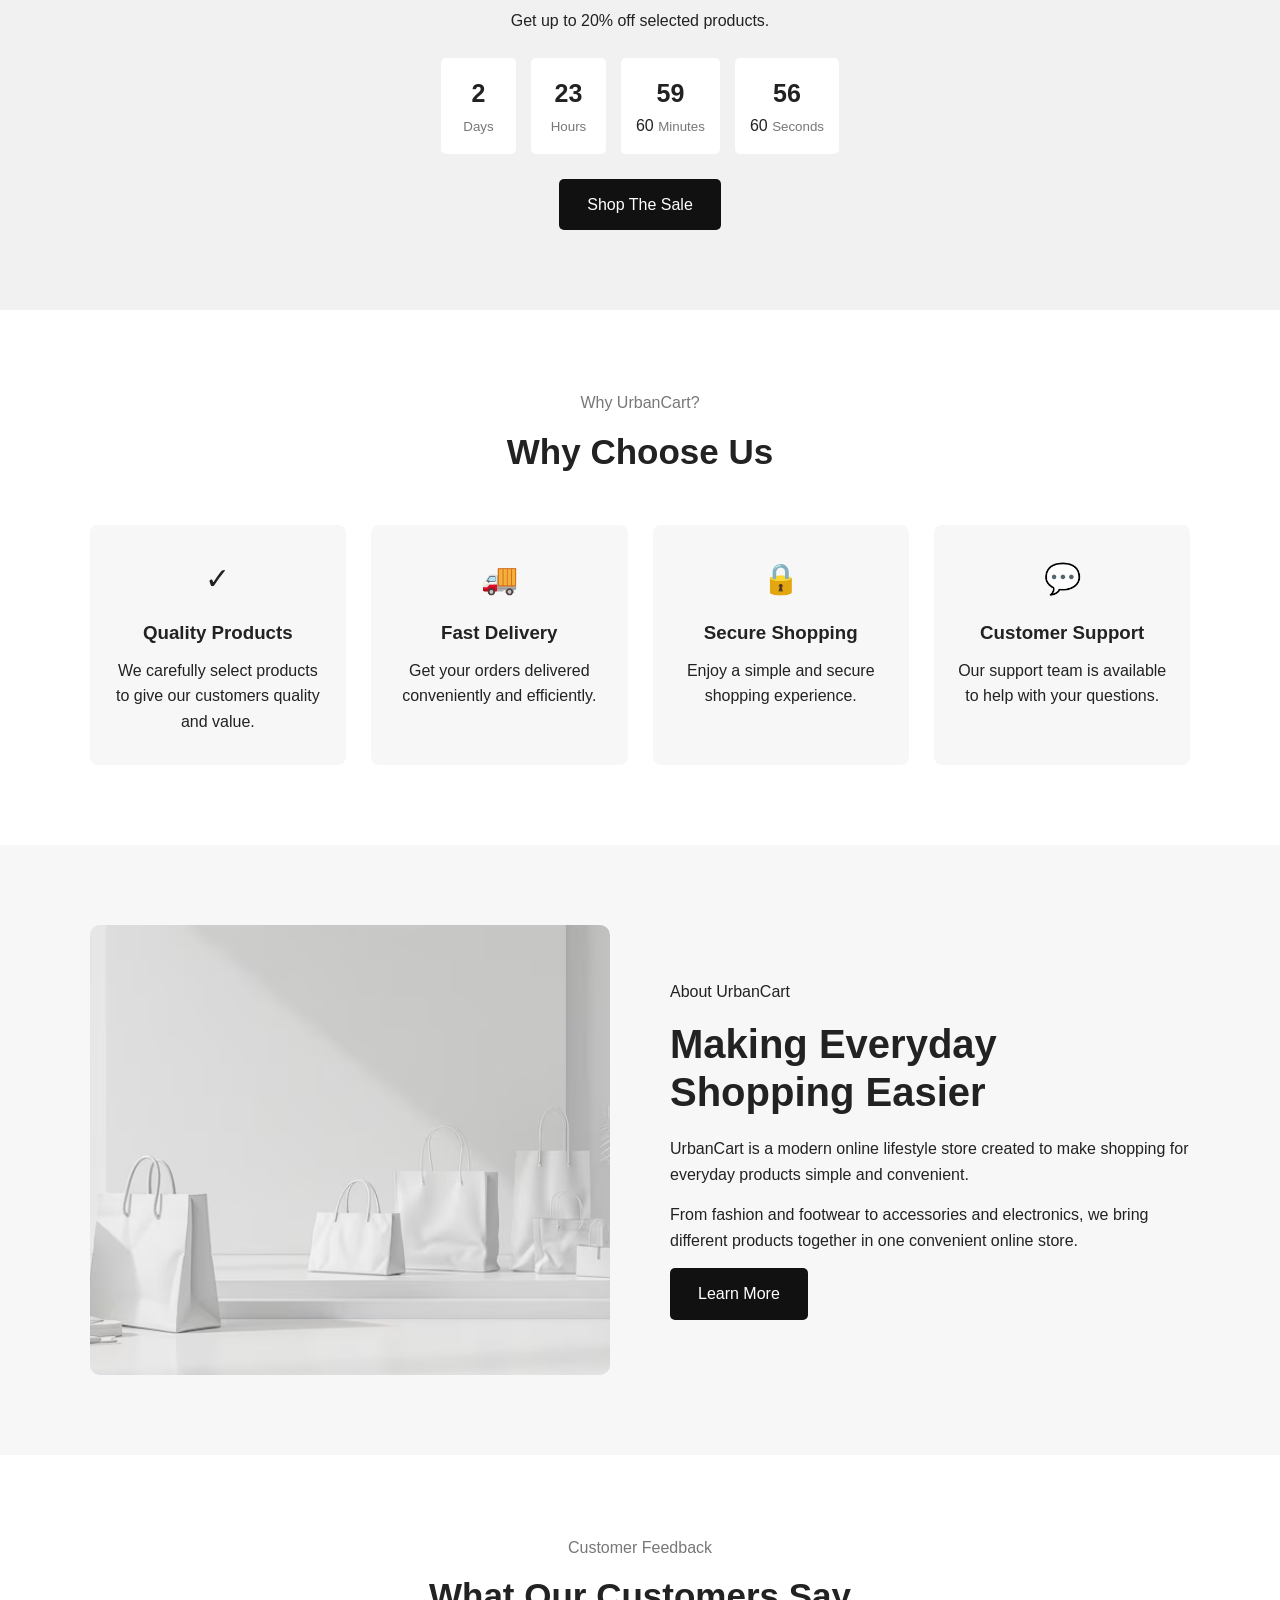
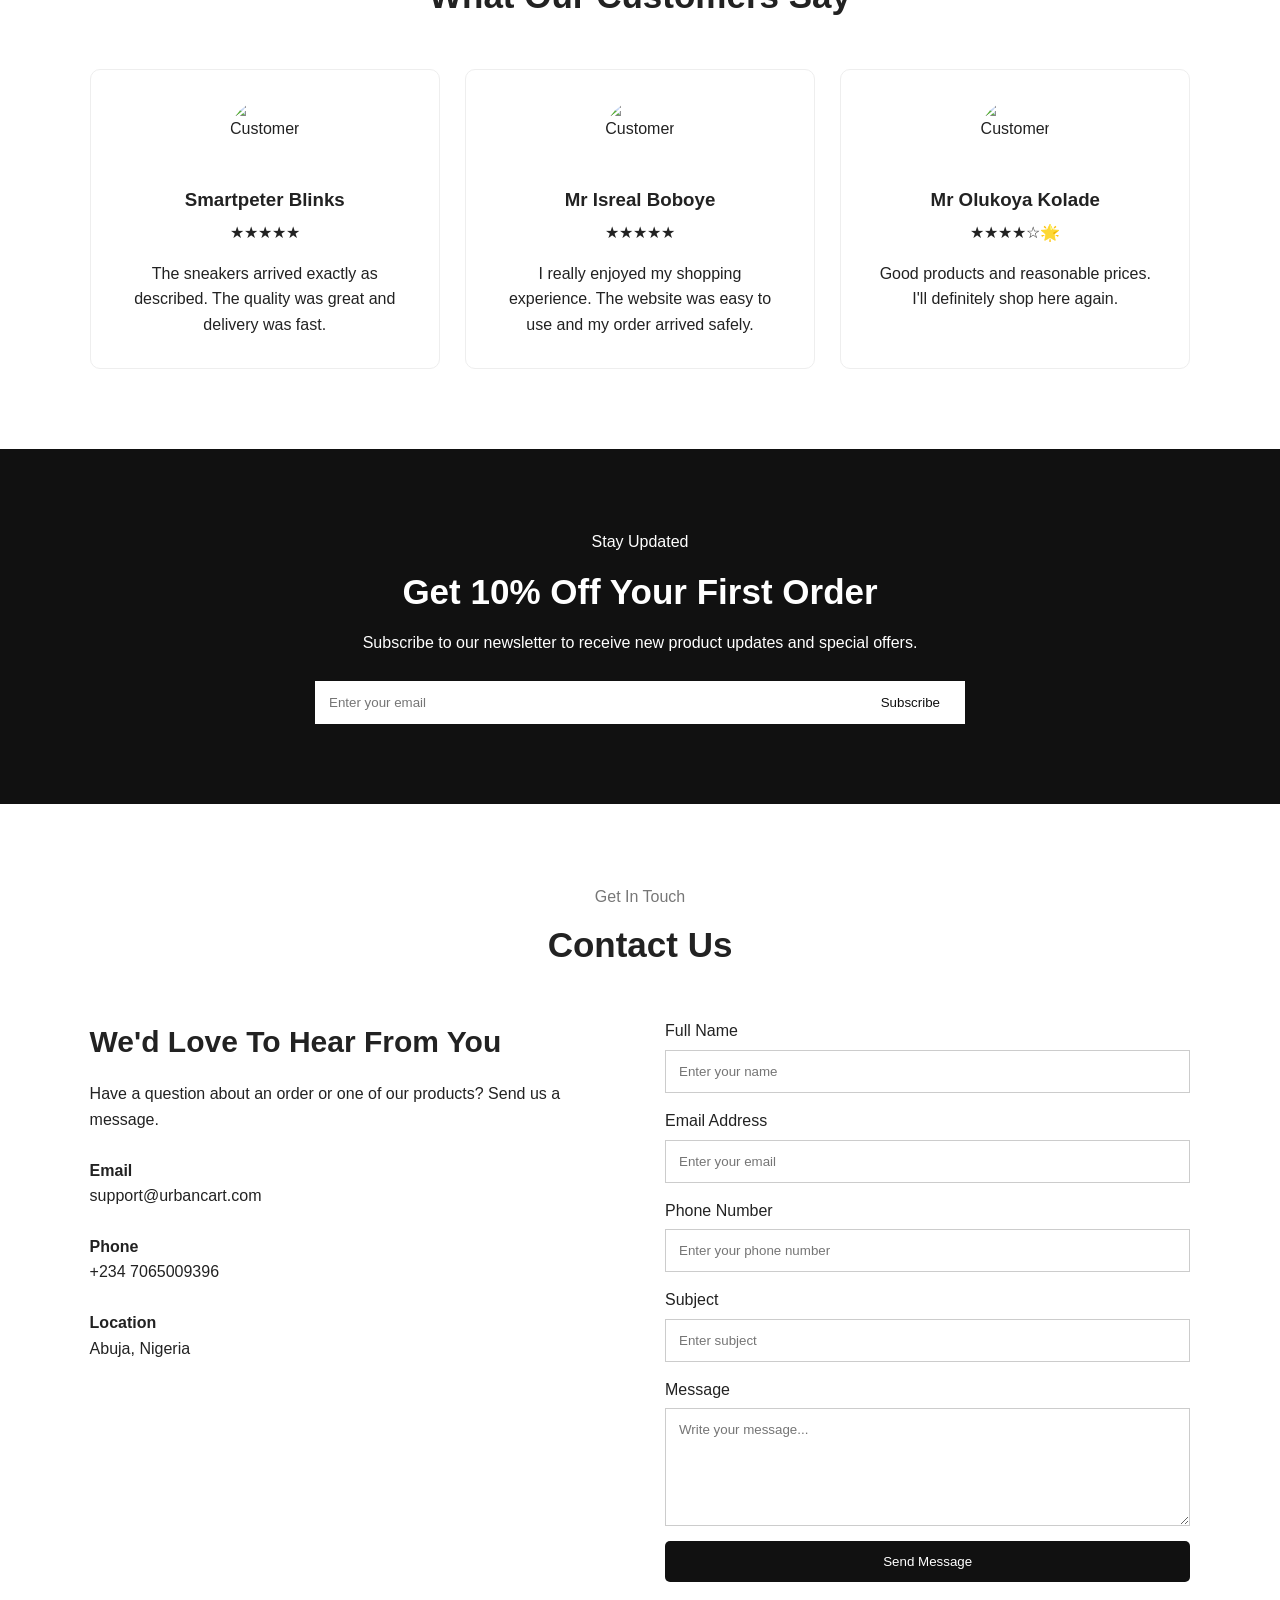
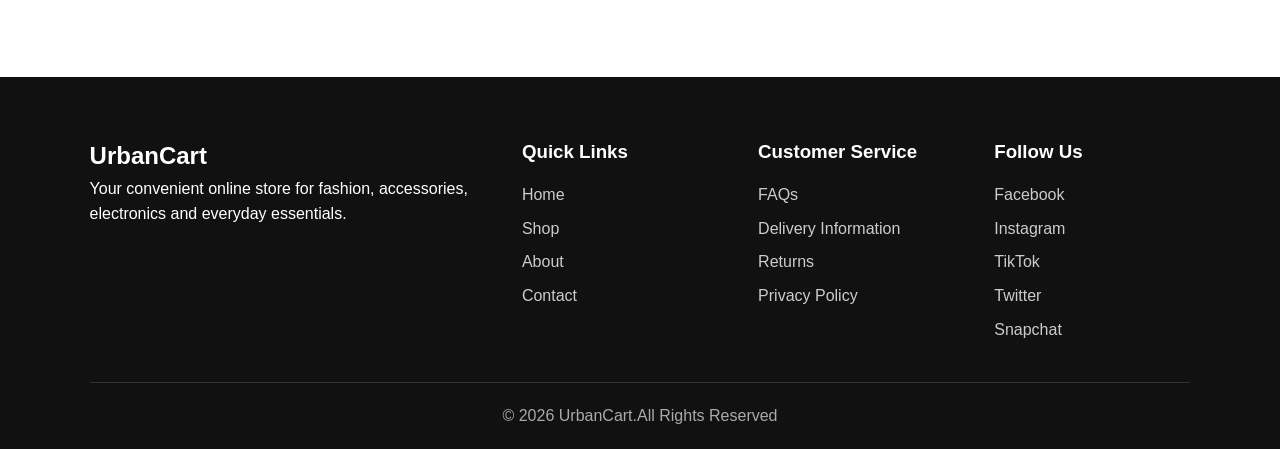
==== commit aea76501: "Update index.html" ====
--- a/index.html
+++ b/index.html
@@ -71,7 +71,7 @@
             </div>
 
             <div class="hero-image">
-                <img src="image/man-looks-handsome-casual-style-guy-wear-outfit-fashion-concept-model-discover-latest-styles-male-clothes-feeling-155261195.webp
+                <img src="man-looks-handsome-casual-style-guy-wear-outfit-fashion-concept-model-discover-latest-styles-male-clothes-feeling-155261195.webp
 " alt="UrbanCart products">
             </div>
 
@@ -89,7 +89,7 @@
             <div class="category-container">
 
                 <article class="category-card">
-                    <img src="image/footwear.jpg" alt="Men's Fashion">
+                    <img src="OIP (18).webp" alt="Men's Fashion">
                     <h3>Men's Fashion</h3>
                     <button class="category-btn" data-category="fashion">
                         Explore
@@ -97,7 +97,7 @@
                 </article>
 
                 <article class="category-card">
-                    <img src="image/VG202Palmetto_2000x" alt="Women's Fashion">
+                    <img src="VG202Palmetto_2000x" alt="Women's Fashion">
                     <h3>Women's Fashion</h3>
                     <button class="category-btn" data-category="fashion">
                         Explore
@@ -105,7 +105,7 @@
                 </article>
 
                 <article class="category-card">
-                    <img src="image/OIP (17).webp" alt="Footwear">
+                    <img src="OIP (17).webp" alt="Footwear">
                     <h3>Footwear</h3>
                     <button class="category-btn" data-category="footwear">
                         Explore
@@ -113,7 +113,7 @@
                 </article>
 
                 <article class="category-card">
-                    <img src="image/OIP (14).webp" alt="Bags">
+                    <img src="OIP (14).webp" alt="Bags">
                     <h3>Bags</h3>
                     <button class="category-btn" data-category="bags">
                         Explore
@@ -121,7 +121,7 @@
                 </article>
 
                 <article class="category-card">
-                    <img src="image/OIP (15).webp" alt="Watches">
+                    <img src="OIP (15).webp" alt="Watches">
                     <h3>Watches</h3>
                     <button class="category-btn" data-category="watches">
                         Explore
@@ -129,7 +129,7 @@
                 </article>
 
                 <article class="category-card">
-                    <img src="image/OIP (16).webp" alt="Electronics">
+                    <img src="OIP (16).webp" alt="Electronics">
                     <h3>Electronics</h3>
                     <button class="category-btn" data-category="electronics">
                         Explore
@@ -355,7 +355,7 @@
             <div class="about-image">
 
                 <img
-                    src="images/about.jpg"
+                    src="shopping-white.jpg"
                     alt="UrbanCart shopping experience"
                 >
 
